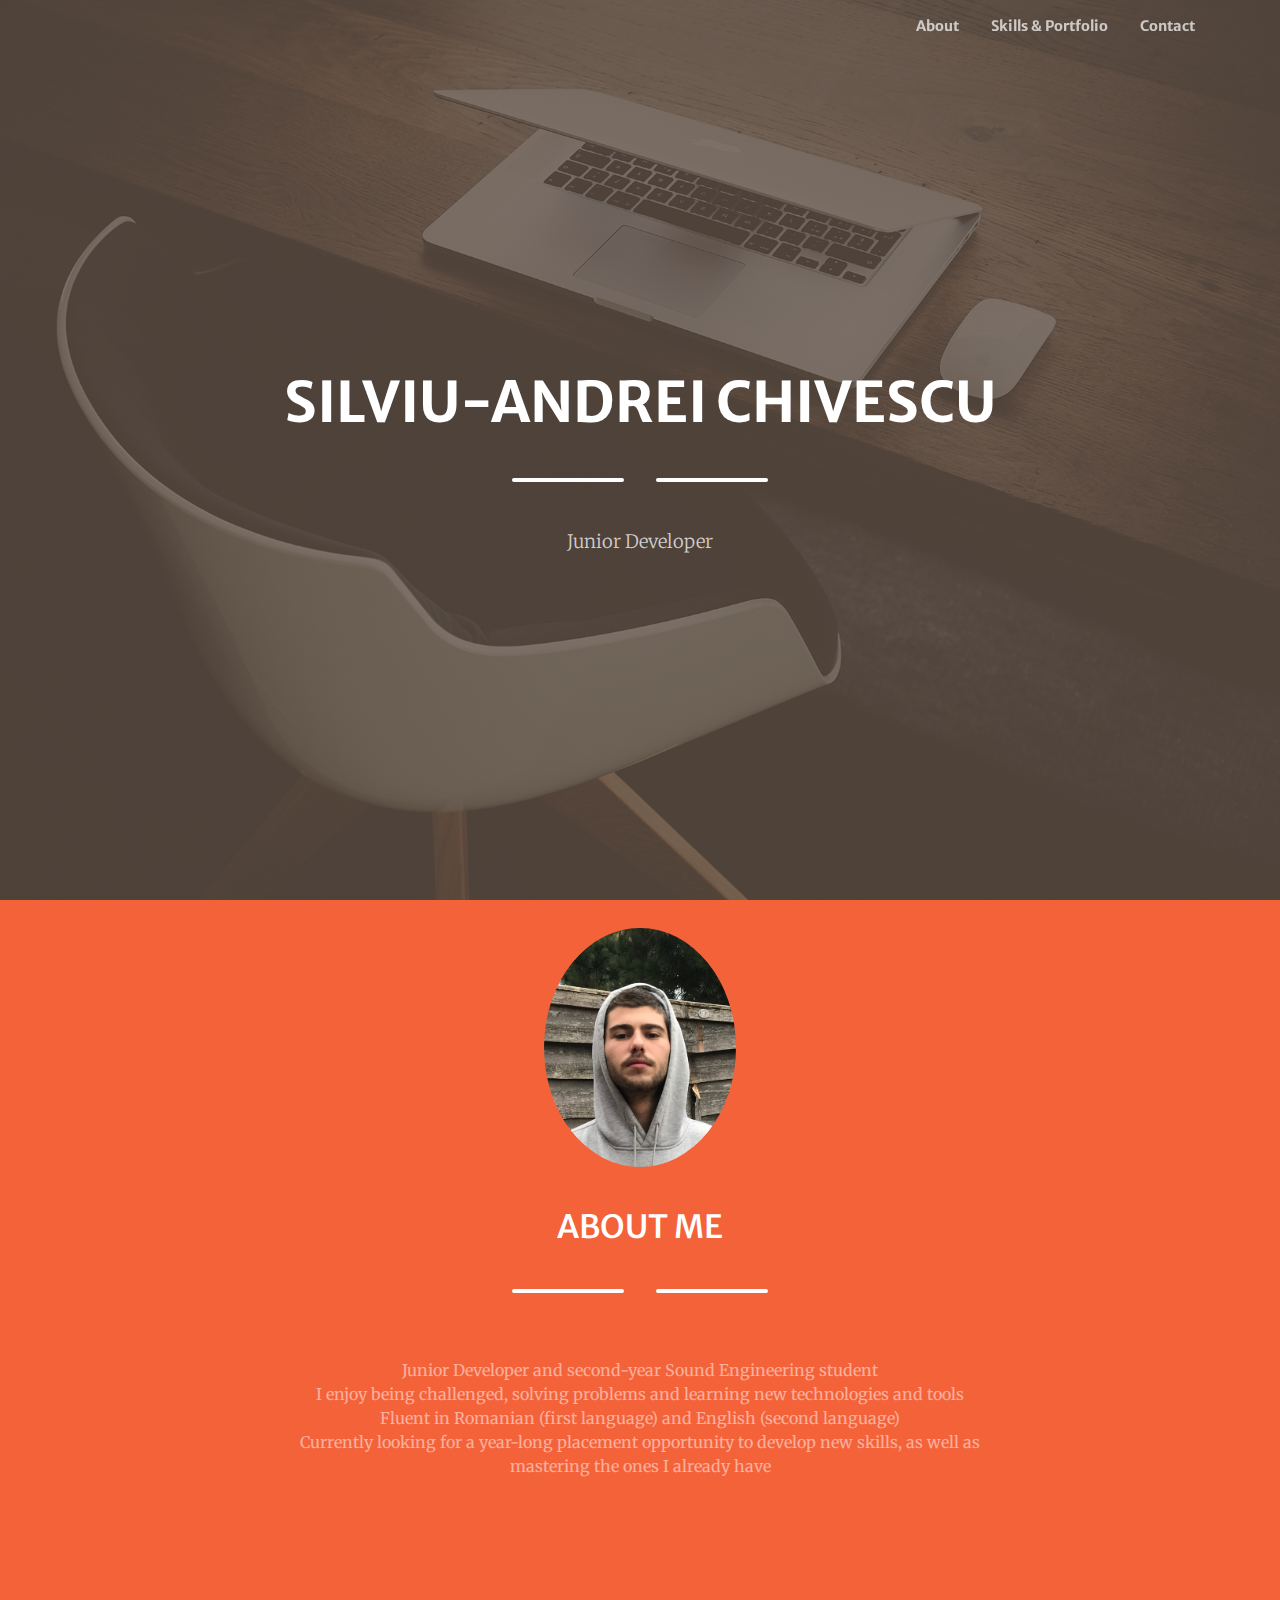
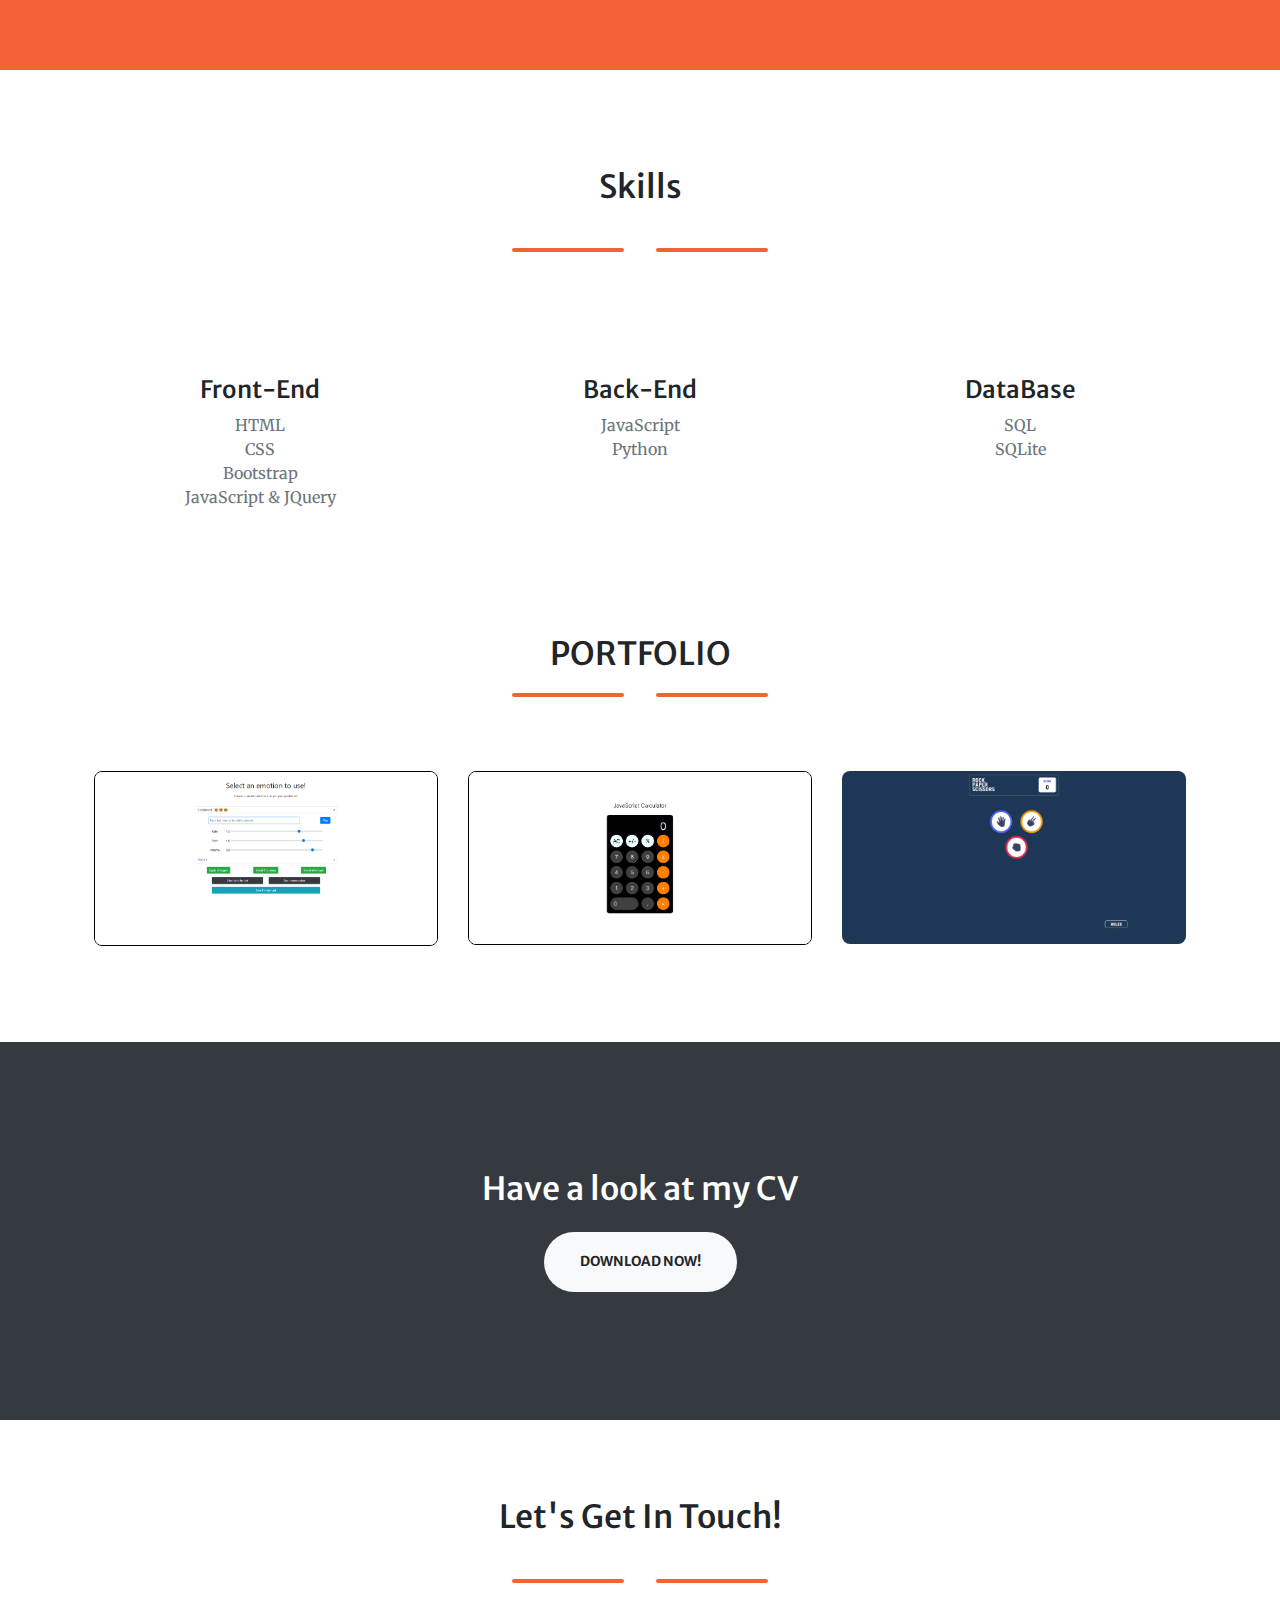
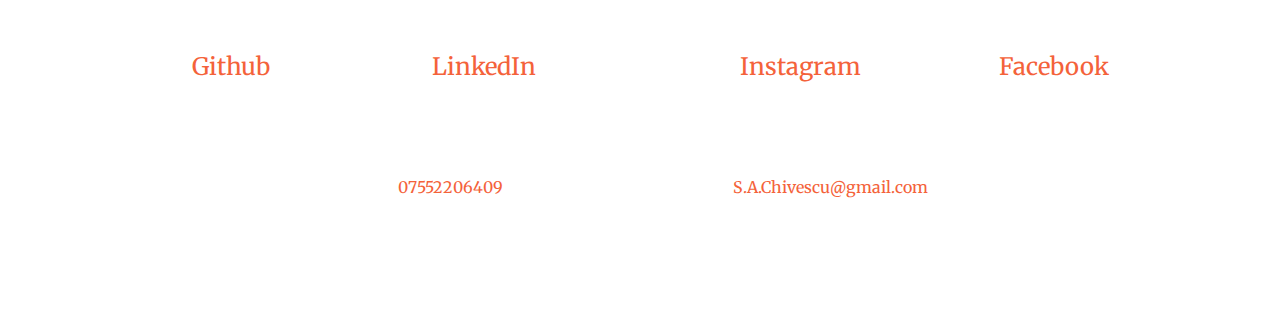
==== index.html @ 5a66d8bf "Changes links to projects, because I renamed my username" ====
<!DOCTYPE html>
<html lang="en">
    <head>
        <meta charset="utf-8" />
        <meta name="viewport" content="width=device-width, initial-scale=1, shrink-to-fit=no" />
        <meta name="description" content="" />
        <meta name="author" content="" />
        <title>Silviu-Andrei Chivescu</title>
        <!-- Favicon-->
        <link rel="icon" type="image/x-icon" href="assets/img/favicon.ico" />
        <!-- Font Awesome icons (free version)-->
        <script src="https://use.fontawesome.com/releases/v5.15.1/js/all.js" crossorigin="anonymous"></script>
        <!-- Google fonts-->
        <link href="https://fonts.googleapis.com/css?family=Merriweather+Sans:400,700" rel="stylesheet" />
        <link href="https://fonts.googleapis.com/css?family=Merriweather:400,300,300italic,400italic,700,700italic" rel="stylesheet" type="text/css" />
        <!-- Third party plugin CSS-->
        <link href="https://cdnjs.cloudflare.com/ajax/libs/magnific-popup.js/1.1.0/magnific-popup.min.css" rel="stylesheet" />
        <!-- Core theme CSS (includes Bootstrap)-->
        <link href="css/styles.css" rel="stylesheet" />
        <!-- Custom CSS -->
        <link rel="stylesheet" href="css/myStyles.css">
    </head>
    <body id="page-top">
        <!-- Navigation-->
        <nav class="navbar navbar-expand-lg navbar-light fixed-top py-3" id="mainNav">
            <div class="container">
                <a class="navbar-brand js-scroll-trigger" href="#page-top"><i style="font-size: xx-large;" class="fas fa-home"></i></a>
                <button class="navbar-toggler navbar-toggler-right" type="button" data-toggle="collapse" data-target="#navbarResponsive" aria-controls="navbarResponsive" aria-expanded="false" aria-label="Toggle navigation"><span class="navbar-toggler-icon"></span></button>
                <div class="collapse navbar-collapse" id="navbarResponsive">
                    <ul class="navbar-nav ml-auto my-2 my-lg-0">
                        <li class="nav-item"><a id="anchor" class="nav-link js-scroll-trigger" href="#about">About</a></li>
                        <li class="nav-item"><a class="nav-link js-scroll-trigger" href="#services">Skills & Portfolio</a></li>
                        <li class="nav-item"><a class="nav-link js-scroll-trigger" href="#contact">Contact</a></li>
                    </ul>
                </div>
            </div>
        </nav>
        <!-- Masthead-->
        <header class="masthead">
            <div class="container h-100">
                <div class="row h-100 align-items-center justify-content-center text-center">
                    <div class="col-lg-10 align-self-end">
                        <h1 class="text-uppercase text-white font-weight-bold">Silviu-Andrei Chivescu</h1>
                        <!-- <hr class="divider my-4" /> PREVIOUS DIVIDER -->
				<div class="divider-custom divider-light">
                    <div class="divider-custom-line"></div>
                    <div class="divider-custom-icon"><svg class="svg-inline--fa fa-terminal fa-w-20" aria-hidden="true" focusable="false" data-prefix="fas" data-icon="terminal" role="img" xmlns="http://www.w3.org/2000/svg" viewBox="0 0 640 512" data-fa-i2svg=""><path fill="currentColor" d="M257.981 272.971L63.638 467.314c-9.373 9.373-24.569 9.373-33.941 0L7.029 444.647c-9.357-9.357-9.375-24.522-.04-33.901L161.011 256 6.99 101.255c-9.335-9.379-9.317-24.544.04-33.901l22.667-22.667c9.373-9.373 24.569-9.373 33.941 0L257.981 239.03c9.373 9.372 9.373 24.568 0 33.941zM640 456v-32c0-13.255-10.745-24-24-24H312c-13.255 0-24 10.745-24 24v32c0 13.255 10.745 24 24 24h304c13.255 0 24-10.745 24-24z"></path></svg><!-- <i class="fas fa-terminal"></i> --></div>
                    <div class="divider-custom-line"></div>
                </div>

                    </div>
                    <div class="col-lg-8 align-self-baseline">
                        <p class="text-white-75 font-weight-light mb-5">Junior Developer</p>
                    </div>
                </div>
            </div>
        </header>
        <!-- About-->
        <section class="page-section bg-primary" id="about">
            <div class="container">
                <div class="row justify-content-center">
                    <div class="col-lg-8 text-center">
						<div class="aboutPic"><img class="img-responsive" id="about-img" src="assets/img/me.jpeg" alt="Me"></div>
                        <h2 id="aboutText1" class="text-white mt-0">ABOUT ME</h2>
                        <!-- <hr id="aboutLine" class="divider light my-4" /> PREVIOUS DIVIDER -->
					<div id="aboutText1" class="divider-custom divider-light">
						<div class="divider-custom-line"></div>
						<div class="divider-custom-icon"><svg class="svg-inline--fa fa-bullhorn fa-w-18" aria-hidden="true" focusable="false" data-prefix="fas" data-icon="bullhorn" role="img" xmlns="http://www.w3.org/2000/svg" viewBox="0 0 576 512" data-fa-i2svg=""><path fill="currentColor" d="M576 240c0-23.63-12.95-44.04-32-55.12V32.01C544 23.26 537.02 0 512 0c-7.12 0-14.19 2.38-19.98 7.02l-85.03 68.03C364.28 109.19 310.66 128 256 128H64c-35.35 0-64 28.65-64 64v96c0 35.35 28.65 64 64 64h33.7c-1.39 10.48-2.18 21.14-2.18 32 0 39.77 9.26 77.35 25.56 110.94 5.19 10.69 16.52 17.06 28.4 17.06h74.28c26.05 0 41.69-29.84 25.9-50.56-16.4-21.52-26.15-48.36-26.15-77.44 0-11.11 1.62-21.79 4.41-32H256c54.66 0 108.28 18.81 150.98 52.95l85.03 68.03a32.023 32.023 0 0 0 19.98 7.02c24.92 0 32-22.78 32-32V295.13C563.05 284.04 576 263.63 576 240zm-96 141.42l-33.05-26.44C392.95 311.78 325.12 288 256 288v-96c69.12 0 136.95-23.78 190.95-66.98L480 98.58v282.84z"></path></svg><!-- <i class="fas fa-bullhorn"></i> --></div>
						<div class="divider-custom-line"></div>
					</div>

                        <p id="aboutText2" class="text-white-50 mb-4">Junior Developer and second-year Sound Engineering student<br>
						I enjoy being challenged, solving problems and learning new technologies and tools<br>
						Fluent in Romanian (first language) and English (second language)<br>
						Currently looking for a year-long placement opportunity to develop new skills, as well as mastering the ones I already have</p>
                    </div>
                </div>
            </div>
        </section>

        <!-- Services-->
        <section class="page-section" id="services">
            <div class="container">
                <h2 class="text-center mt-0 getUpper">Skills</h2>
                <!-- <hr class="divider my-4 getUpper" /> previous divider-->
			<div class="divider-custom getUpper">
                <div class="divider-custom-line"></div>
                <div class="divider-custom-icon"><svg class="svg-inline--fa fa-star fa-w-18" aria-hidden="true" focusable="false" data-prefix="fas" data-icon="star" role="img" xmlns="http://www.w3.org/2000/svg" viewBox="0 0 576 512" data-fa-i2svg=""><path fill="currentColor" d="M259.3 17.8L194 150.2 47.9 171.5c-26.2 3.8-36.7 36.1-17.7 54.6l105.7 103-25 145.5c-4.5 26.3 23.2 46 46.4 33.7L288 439.6l130.7 68.7c23.2 12.2 50.9-7.4 46.4-33.7l-25-145.5 105.7-103c19-18.5 8.5-50.8-17.7-54.6L382 150.2 316.7 17.8c-11.7-23.6-45.6-23.9-57.4 0z"></path></svg><!-- <i class="fas fa-star"></i> --></div>
                <div class="divider-custom-line"></div>
            </div>

                <div class="row">
                    <div class="col-lg-4 col-md-6 text-center">
                        <div class="mt-5">
                            <i class="fas fa-4x fa-code text-primary mb-4"></i>
                            <h3 class="h4 mb-2">Front-End</h3>
                            <p class="text-muted mb-0">HTML<br>CSS<br>Bootstrap<br>JavaScript & JQuery</p>
                        </div>
                    </div>
                    <div class="col-lg-4 col-md-6 text-center">
                        <div class="mt-5">
							<i class="fas fa-4x fa-cogs text-primary mb-4"></i>
                            <h3 class="h4 mb-2">Back-End</h3>
                            <p class="text-muted mb-0">JavaScript<br>Python</p>
                        </div>
                    </div>
                    <div class="col-lg-4 col-md-6 text-center">
                        <div class="mt-5">
                            <i class="fas fa-4x fa-database text-primary mb-4"></i>
                            <h3 class="h4 mb-2">DataBase</h3>
                            <p class="text-muted mb-0">SQL</p>
                            <p class="text-muted mb-0">SQLite</p>
                        </div>
                    </div>

                </div>
            </div>
        </section>
		<!-- Portfolio Section-->
        <section class="page-section2 portfolio" id="portfolio">
            <div class="container2" id="portfolioLink">
                <!-- Portfolio Section Heading-->
				<h2 class="text-center mt-0 getUpper2">PORTFOLIO</h2>
                <!-- Icon Divider-->
                <div class="divider-custom getUpper2">
                    <div class="divider-custom-line"></div>
                    <div class="divider-custom-icon"><i class="fas fa-folder-open"></i></div>
                    <div class="divider-custom-line"></div>
                </div>
                <!-- Portfolio Grid Items-->
                <div class="row">
                    <!-- Portfolio Item 1-->
                    <div class="col-md-6 col-lg-4 mb-5">
                        <div class="myBorder portfolio-item mx-auto" data-toggle="modal" data-target="#portfolioModal3">
                            <div class="portfolio-item-caption d-flex align-items-center justify-content-center h-100 w-100">
                                <div class="portfolio-item-caption-content text-center text-white"><i class="fas fa-eye fa-3x"></i></div>
                            </div>
                            <img class="img-fluid" src="assets/img/portfolio/fullsize/botmoji.png" alt="" />
                        </div>
                    </div>				
                    <!-- Portfolio Item 2-->
                    <div class="col-md-6 col-lg-4 mb-5">
                        <div class="myBorder portfolio-item mx-auto" data-toggle="modal" data-target="#portfolioModal1">
                            <div class="portfolio-item-caption d-flex align-items-center justify-content-center h-100 w-100">
                                <div class="portfolio-item-caption-content text-center text-white"><i class="fas fa-eye fa-3x"></i></div>
                            </div>
                            <img class="img-fluid" src="assets/img/portfolio/fullsize/JSCalculator.png" alt="" />
                        </div>
                    </div>
                     <!-- Portfolio Item 3-->
                    <div class="col-md-6 col-lg-4 mb-5">
                        <div class="portfolio-item mx-auto" data-toggle="modal" data-target="#portfolioModal2">
                            <div class="portfolio-item-caption d-flex align-items-center justify-content-center h-100 w-100">
                                <div class="portfolio-item-caption-content text-center text-white"><i class="fas fa-eye fa-3x"></i></div>
                            </div>
                            <img class="img-fluid" src="assets/img/portfolio/fullsize/rock-paper-scissors.png" alt="" />
                        </div>
                    </div>

                </div>
            </div>
        </section>

<!-- Portfolio Modal 1-->
        <div class="portfolio-modal modal fade" id="portfolioModal3" tabindex="-1" role="dialog" aria-labelledby="portfolioModal1Labe3" aria-hidden="true">
            <div class="modal-dialog modal-xl" role="document">
                <div class="modal-content">
                    <button class="close" type="button" data-dismiss="modal" aria-label="Close">
                        <span aria-hidden="true"><i class="fas fa-times"></i></span>
                    </button>
                    <div class="modal-body text-center">
                        <div class="container2">
                            <div class="row justify-content-center">
                                <div class="col-lg-8">

                                    <!-- Portfolio Modal - Title -->
                                    <h2 class="portfolio-modal-title text-secondary text-uppercase mb-0" id="portfolioModal3Label">Botmoji</h2>
                                    <!-- Icon Divider-->
                                    <div class="divider-custom">
                                        <div class="divider-custom-line"></div>
                                        <div class="divider-custom-icon"><i class="fas fa-star"></i></div>
                                        <div class="divider-custom-line"></div>
                                    </div>
                                    <!-- Portfolio Modal - Image-->
                                    <img class="myBorder img-fluid rounded mb-5" src="assets/gifs/botmoji.gif" alt="" width="1000" height="600" />
                                    <!-- Portfolio Modal - Text-->
                                    <h5><u></u></h5>
                                    <p class="mb-5">I have built this application using HTML, CSS, Bootstrap, JavaScript, jQuery and the Web Speech API</p>
                                    <a href="assets/web_projects/Botmoji/index.html" target="_blank"><button class="btn btn-primary">Run code</button></a>
									<a href="https://github.com/SilviuAndreiChivescu/Botmoji" target="_blank"><button class="btn btn-primary">View source code</button></a>
                                    <button class="btn btn-second" data-dismiss="modal">
                                        <i class="fas fa-times fa-fw"></i>
                                        Close Window
                                    </button>
                                </div>
                            </div>
                        </div>
                    </div>
                </div>
            </div>
        </div>

<!-- Portfolio Modal 2-->
        <div class="portfolio-modal modal fade" id="portfolioModal1" tabindex="-1" role="dialog" aria-labelledby="portfolioModal1Label" aria-hidden="true">
            <div class="modal-dialog modal-xl" role="document">
                <div class="modal-content">
                    <button class="close" type="button" data-dismiss="modal" aria-label="Close">
                        <span aria-hidden="true"><i class="fas fa-times"></i></span>
                    </button>
                    <div class="modal-body text-center">
                        <div class="container2">
                            <div class="row justify-content-center">
                                <div class="col-lg-8">

                                    <!-- Portfolio Modal - Title -->
                                    <h2 class="portfolio-modal-title text-secondary text-uppercase mb-0" id="portfolioModal1Label">JavaScript Calculator</h2>
                                    <!-- Icon Divider-->
                                    <div class="divider-custom">
                                        <div class="divider-custom-line"></div>
                                        <div class="divider-custom-icon"><i class="fas fa-star"></i></div>
                                        <div class="divider-custom-line"></div>
                                    </div>
                                    <!-- Portfolio Modal - Image-->
                                    <img class="myBorder img-fluid rounded mb-5" src="assets/gifs/JSCalculator.gif" alt="" width="1000" height="600" />
                                    <!-- Portfolio Modal - Text-->
                                    <h5><u></u></h5>
                                    <p class="mb-5">I have created this Calculator using HTML, CSS and JavaScript</p>
									<a href="assets/web_projects/JavaScript_calculator/index.html" target="_blank"><button class="btn btn-primary">Run code</button></a>
									<a href="https://github.com/SilviuAndreiChivescu/JavaScript-Calculator" target="_blank"><button class="btn btn-primary">View source code</button></a>
                                    <button class="btn btn-second" data-dismiss="modal">
                                        <i class="fas fa-times fa-fw"></i>
                                        Close Window
                                    </button>
                                </div>
                            </div>
                        </div>
                    </div>
                </div>
            </div>
        </div>

<!-- Portfolio Modal 3-->
        <div class="portfolio-modal modal fade" id="portfolioModal2" tabindex="-1" role="dialog" aria-labelledby="portfolioModal1Labe2" aria-hidden="true">
            <div class="modal-dialog modal-xl" role="document">
                <div class="modal-content">
                    <button class="close" type="button" data-dismiss="modal" aria-label="Close">
                        <span aria-hidden="true"><i class="fas fa-times"></i></span>
                    </button>
                    <div class="modal-body text-center">
                        <div class="container2">
                            <div class="row justify-content-center">
                                <div class="col-lg-8">

                                    <!-- Portfolio Modal - Title -->
                                    <h2 class="portfolio-modal-title text-secondary text-uppercase mb-0" id="portfolioModal2Label">Rock-Paper-Scissors</h2>
                                    <!-- Icon Divider-->
                                    <div class="divider-custom">
                                        <div class="divider-custom-line"></div>
                                        <div class="divider-custom-icon"><i class="fas fa-star"></i></div>
                                        <div class="divider-custom-line"></div>
                                    </div>
                                    <!-- Portfolio Modal - Image-->
                                    <img class="img-fluid rounded mb-5" src="assets/gifs/rock-paper-scissors.gif" alt="" width="1000" height="600" />
                                    <!-- Portfolio Modal - Text-->
                                    <h5><u></u></h5>
                                    <p class="mb-5">I have made this game with HTML, CSS, JavaScript & jQuery</p>
                                    <a href="assets/web_projects/rock-paper-scissors/index.html" target="_blank"><button class="btn btn-primary">Run code</button></a>
									<a href="https://github.com/SilviuAndreiChivescu/Rock-Paper-Scissors" target="_blank"><button class="btn btn-primary">View source code</button></a>
                                    <button class="btn btn-second" data-dismiss="modal">
                                        <i class="fas fa-times fa-fw"></i>
                                        Close Window
                                    </button>
                                </div>
                            </div>
                        </div>
                    </div>
                </div>
            </div>
        </div>

        <!-- Call to action-->
        <section class="page-section bg-dark text-white">
            <div class="container text-center">
                <h2 class="mb-4">Have a look at my CV</h2>
                <a id="fileRequest" class="btn btn-light btn-xl">Download Now!</a>
            </div>
        </section>
        <!-- Contact-->
        <section class="page-section" id="contact">
            <div class="container">
                <div class="row justify-content-center">
                    <div class="col-lg-8 text-center">
                        <h2 class="mt-0 getUpper2">Let's Get In Touch!</h2>
                        <!-- <hr class="divider my-4 getUpper2" /> previous divider-->
					<div class="divider-custom getUpper2">
						<div class="divider-custom-line"></div>
						<div class="divider-custom-icon"><svg class="svg-inline--fa fa-at fa-w-16" aria-hidden="true" focusable="false" data-prefix="fas" data-icon="at" role="img" xmlns="http://www.w3.org/2000/svg" viewBox="0 0 512 512" data-fa-i2svg=""><path fill="currentColor" d="M256 8C118.941 8 8 118.919 8 256c0 137.059 110.919 248 248 248 48.154 0 95.342-14.14 135.408-40.223 12.005-7.815 14.625-24.288 5.552-35.372l-10.177-12.433c-7.671-9.371-21.179-11.667-31.373-5.129C325.92 429.757 291.314 440 256 440c-101.458 0-184-82.542-184-184S154.542 72 256 72c100.139 0 184 57.619 184 160 0 38.786-21.093 79.742-58.17 83.693-17.349-.454-16.91-12.857-13.476-30.024l23.433-121.11C394.653 149.75 383.308 136 368.225 136h-44.981a13.518 13.518 0 0 0-13.432 11.993l-.01.092c-14.697-17.901-40.448-21.775-59.971-21.775-74.58 0-137.831 62.234-137.831 151.46 0 65.303 36.785 105.87 96 105.87 26.984 0 57.369-15.637 74.991-38.333 9.522 34.104 40.613 34.103 70.71 34.103C462.609 379.41 504 307.798 504 232 504 95.653 394.023 8 256 8zm-21.68 304.43c-22.249 0-36.07-15.623-36.07-40.771 0-44.993 30.779-72.729 58.63-72.729 22.292 0 35.601 15.241 35.601 40.77 0 45.061-33.875 72.73-58.161 72.73z"></path></svg><!-- <i class="fas fa-at"></i> --></div>
						<div class="divider-custom-line"></div>
					</div>

                    </div>
                </div>
                <div class="row getUpper">
                    <div class="col-lg-2 ml-auto text-center">
                        <a href="https://github.com/SilviuAndreiChivescu" target="_blank" class="contact-button"><i style="margin-right: 0.3rem;" class="fab fa-github-square"></i>Github</a>
                    </div>
                    <div class="col-lg-2 mr-auto ml-auto text-center">
                        <a href="https://www.linkedin.com/in/silviu-andrei-chivescu/" target="_blank" class="contact-button"><i style="margin-right: 0.3rem;" class="fab fa-linkedin"></i>LinkedIn</a>
                    </div>                    
                    <div class="col-lg-2 mr-auto ml-auto text-center">
                        <a href="https://www.instagram.com/silviuandreichivescu/" target="_blank" class="contact-button"><i style="margin-right: 0.3rem;" class="fab fa-instagram"></i>Instagram</a>
                    </div>
                    <div class="col-lg-2 mr-auto text-center">
                        <a href="https://www.facebook.com/SilviuAndreiChivescu/" target="_blank" class="contact-button"><i style="margin-right: 0.3rem;" class="fab fa-facebook"></i>Facebook</a>
                    </div>
                </div>

				<div style="margin-top: 60px;" class="row">
                    <div class="col-lg-4 ml-auto text-center mb-5 mb-lg-0">
                        <i class="fas fa-phone fa-3x mb-3 text-muted"></i>
                        <div><a href="tel:07552206409">07552206409</a></div>
                    </div>
                    <div class="col-lg-4 mr-auto text-center">
                        <i class="fas fa-envelope fa-3x mb-3 text-muted"></i>
                        <a class="d-block" href="mailto:s.a.chivescu@gmail.com">S.A.Chivescu@gmail.com</a>
                </div>

                </div>

            </div>
        </section>
        <!-- Footer-->
        <!-- <footer class="bg-light py-5">
            <div class="container"><div class="small text-center text-muted"></div></div>
        </footer> -->
        <!-- Bootstrap core JS-->
        <script src="https://code.jquery.com/jquery-3.5.1.slim.min.js"></script>
        <script src="https://cdn.jsdelivr.net/npm/bootstrap@4.5.3/dist/js/bootstrap.bundle.min.js"></script>
        <!-- Third party plugin JS-->
        <script src="https://cdnjs.cloudflare.com/ajax/libs/jquery-easing/1.4.1/jquery.easing.min.js"></script>
        <script src="https://cdnjs.cloudflare.com/ajax/libs/magnific-popup.js/1.1.0/jquery.magnific-popup.min.js"></script>
        <!-- Core theme JS-->
        <script src="js/scripts.js"></script>
        <!-- Custom scripts for this template -->
        <script src="js/creative.min.js"></script>


    </body>
</html>
---- css/myStyles.css ----
a.contact-button {
	text-decoration: none;
}

.contact-button {
	font-size: x-large;
	position: relative;
	top: 0px;
	transition: top 0.4s;
	transition-timing-function: ease-out;
}

.contact-button:hover {
	top: 10px;
}

.aboutPic {
	bottom: 100px;
    position: relative;
}

#aboutText1 {
	bottom: 59px;
	position: relative; 
}

#aboutLine {
	bottom: 67px;
	position: relative;
}

#aboutText2 {
	bottom: 40px;
	position: relative;	
}

.getUpper {
	position: relative;
	bottom: 30px;
}

.getUpper2 {
	position: relative;
	bottom: 50px;
}

.myBorder {
	border: 1px solid black;
}

/* From Vancea's styles */
.page-section2 {
  padding: 3rem 0;
}
.page-section2 .page-section-heading {
  font-size: 2.25rem;
  line-height: 2rem;
}
@media (min-width: 992px) {
  .page-section2 .page-section-heading {
    font-size: 3rem;
    line-height: 2.5rem;
  }
}

.portfolio .portfolio-item {
  cursor: pointer;
  position: relative;
  display: block;
  max-width: 25rem;
  border-radius: 0.5rem;
  overflow: hidden;
}
.portfolio .portfolio-item .portfolio-item-caption {
  position: absolute;
  top: 0;
  left: 0;
  transition: all 0.2s ease-in-out;
  opacity: 0;
  background-color: rgba(15, 13, 36, 0.8);
}
.portfolio .portfolio-item .portfolio-item-caption:hover {
  opacity: 1;
}
.portfolio .portfolio-item .portfolio-item-caption .portfolio-item-caption-content {
  font-size: 1.5rem;
}

.portfolio-modal .portfolio-modal-title {
  font-size: 2.25rem;
  line-height: 2rem;
}
@media (min-width: 992px) {
  .portfolio-modal .portfolio-modal-title {
    font-size: 3rem;
    line-height: 2.5rem;
  }
}
.portfolio-modal .close {
  position: absolute;
  z-index: 1;
  right: 1.5rem;
  top: 1rem;
  font-size: 3rem;
  line-height: 3rem;
  color: #f4623a;
  opacity: 1;
}

.container2 {
  width: 100%;
  padding-right: 1.5rem;
  padding-left: 1.5rem;
  margin-right: auto;
  margin-left: auto;
}
@media (min-width: 576px) {
  .container2 {
    max-width: 540px;
  }
}
@media (min-width: 768px) {
  .container2 {
    max-width: 720px;
  }
}
@media (min-width: 992px) {
  .container2 {
    max-width: 960px;
  }
}
@media (min-width: 1200px) {
  .container2 {
    max-width: 1140px;
  }
}
@media (min-width: 1840px) {
  .container2 {
    max-width: 1780px;
  }
}

.page-section-heading {
  font-size: 2.25rem;
  line-height: 2rem;
}
@media (min-width: 992px) {
.page-section-heading {
    font-size: 3rem;
    line-height: 2.5rem;
  }
}

.text-secondary {
  color: #262e33 !important;
}

a.text-secondary:hover, a.text-secondary:focus {
  color: #11181f !important;
}


.divider-custom {
  margin: 1.25rem 0 1.5rem;
  width: 100%;
  display: flex;
  justify-content: center;
  align-items: center;
}
.divider-custom .divider-custom-line {
  width: 100%;
  max-width: 7rem;
  height: 0.25rem;
  background-color: #f4623a;
  border-radius: 1rem;
  border-color: #262e33 !important;
}
.divider-custom .divider-custom-line:first-child {
  margin-right: 1rem;
}
.divider-custom .divider-custom-line:last-child {
  margin-left: 1rem;
}
.divider-custom .divider-custom-icon {
  color: #262e33 !important;
  font-size: 2rem;
}
.divider-custom.divider-light .divider-custom-line {
  background-color: #fff;
}
.divider-custom.divider-light .divider-custom-icon {
  color: #fff !important;
}



.modal-open {
  overflow: hidden;
}
.modal-open .modal {
  overflow-x: hidden;
  overflow-y: auto;
}

.modal {
  position: fixed;
  top: 0;
  left: 0;
  z-index: 1050;
  display: none;
  width: 100%;
  height: 100%;
  overflow: hidden;
  outline: 0;
}

.modal-dialog {
  position: relative;
  width: auto;
  margin: 0.5rem;
  pointer-events: none;
}
.modal.fade .modal-dialog {
  transition: transform 0.3s ease-out;
  transform: translate(0, -50px);
}
@media (prefers-reduced-motion: reduce) {
  .modal.fade .modal-dialog {
    transition: none;
  }
}
.modal.show .modal-dialog {
  transform: none;
}
.modal.modal-static .modal-dialog {
  transform: scale(1.02);
}

.modal-dialog-scrollable {
  display: flex;
  max-height: calc(100% - 1rem);
}
.modal-dialog-scrollable .modal-content {
  max-height: calc(100vh - 1rem);
  overflow: hidden;
}
.modal-dialog-scrollable .modal-header,
.modal-dialog-scrollable .modal-footer {
  flex-shrink: 0;
}
.modal-dialog-scrollable .modal-body {
  overflow-y: auto;
}

.modal-dialog-centered {
  display: flex;
  align-items: center;
  min-height: calc(100% - 1rem);
}
.modal-dialog-centered::before {
  display: block;
  height: calc(100vh - 1rem);
  height: -webkit-min-content;
  height: -moz-min-content;
  height: min-content;
  content: "";
}
.modal-dialog-centered.modal-dialog-scrollable {
  flex-direction: column;
  justify-content: center;
  height: 100%;
}
.modal-dialog-centered.modal-dialog-scrollable .modal-content {
  max-height: none;
}
.modal-dialog-centered.modal-dialog-scrollable::before {
  content: none;
}

.modal-content {
  position: relative;
  display: flex;
  flex-direction: column;
  width: 100%;
  pointer-events: auto;
  background-color: #fff;
  background-clip: padding-box;
  border: 0 solid rgba(0, 0, 0, 0.2);
  border-radius: 0.75rem;
  outline: 0;
}

.modal-backdrop {
  position: fixed;
  top: 0;
  left: 0;
  z-index: 1040;
  width: 100vw;
  height: 100vh;
  background-color: #000;
}
.modal-backdrop.fade {
  opacity: 0;
}
.modal-backdrop.show {
  opacity: 0.5;
}

.modal-header {
  display: flex;
  align-items: flex-start;
  justify-content: space-between;
  padding: 1rem 1rem;
  border-bottom: 0 solid #dee2e6;
  border-top-left-radius: 0.75rem;
  border-top-right-radius: 0.75rem;
}
.modal-header .close {
  padding: 1rem 1rem;
  margin: -1rem -1rem -1rem auto;
}

.modal-title {
  margin-bottom: 0;
  line-height: 1.5;
}

.modal-body {
  position: relative;
  flex: 1 1 auto;
  padding: 4rem 1rem;
}

.modal-footer {
  display: flex;
  flex-wrap: wrap;
  align-items: center;
  justify-content: flex-end;
  padding: 4rem 1rem-0.25rem;
  border-top: 0 solid #dee2e6;
  border-bottom-right-radius: 0.75rem;
  border-bottom-left-radius: 0.75rem;
}
.modal-footer > * {
  margin: 0.25rem;
}

.modal-scrollbar-measure {
  position: absolute;
  top: -9999px;
  width: 50px;
  height: 50px;
  overflow: scroll;
}

@media (min-width: 576px) {
  .modal-dialog {
    max-width: 500px;
    margin: 1.75rem auto;
  }

  .modal-dialog-scrollable {
    max-height: calc(100% - 3.5rem);
  }
  .modal-dialog-scrollable .modal-content {
    max-height: calc(100vh - 3.5rem);
  }

  .modal-dialog-centered {
    min-height: calc(100% - 3.5rem);
  }
  .modal-dialog-centered::before {
    height: calc(100vh - 3.5rem);
    height: -webkit-min-content;
    height: -moz-min-content;
    height: min-content;
  }

  .modal-sm {
    max-width: 300px;
  }
}
@media (min-width: 992px) {
  .modal-lg,
.modal-xl {
    max-width: 800px;
  }
}
@media (min-width: 1200px) {
  .modal-xl {
    max-width: 1140px;
  }
}

@media (min-width: 1840px) {
  .modal-xl {
    max-width: 1780px;
  }
}
.text-secondary {
  color: #262e33 !important;
}

a.text-secondary:hover, a.text-secondary:focus {
  color: #11181f !important;
} 
.rounded {
  border-radius: 0.5rem !important;
}

.btn-second:hover {
	border: 0.5px solid black;
}
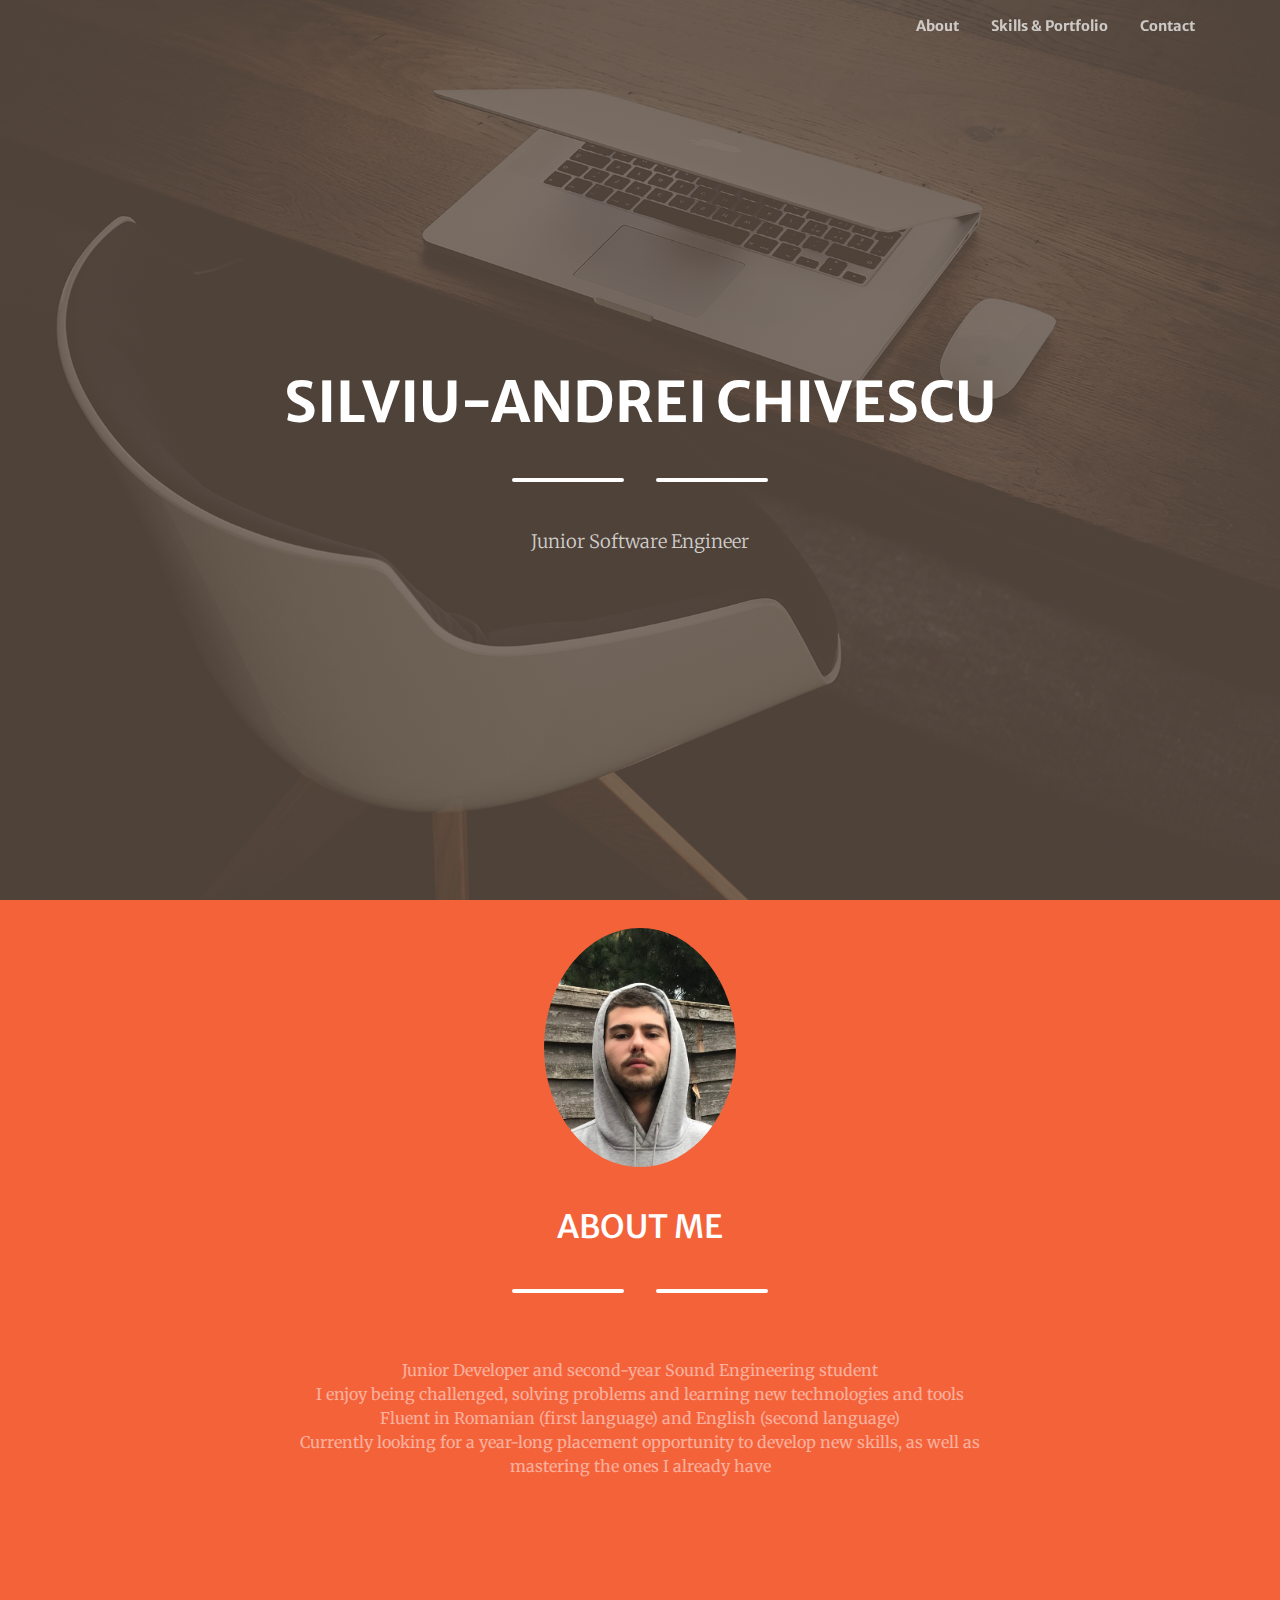
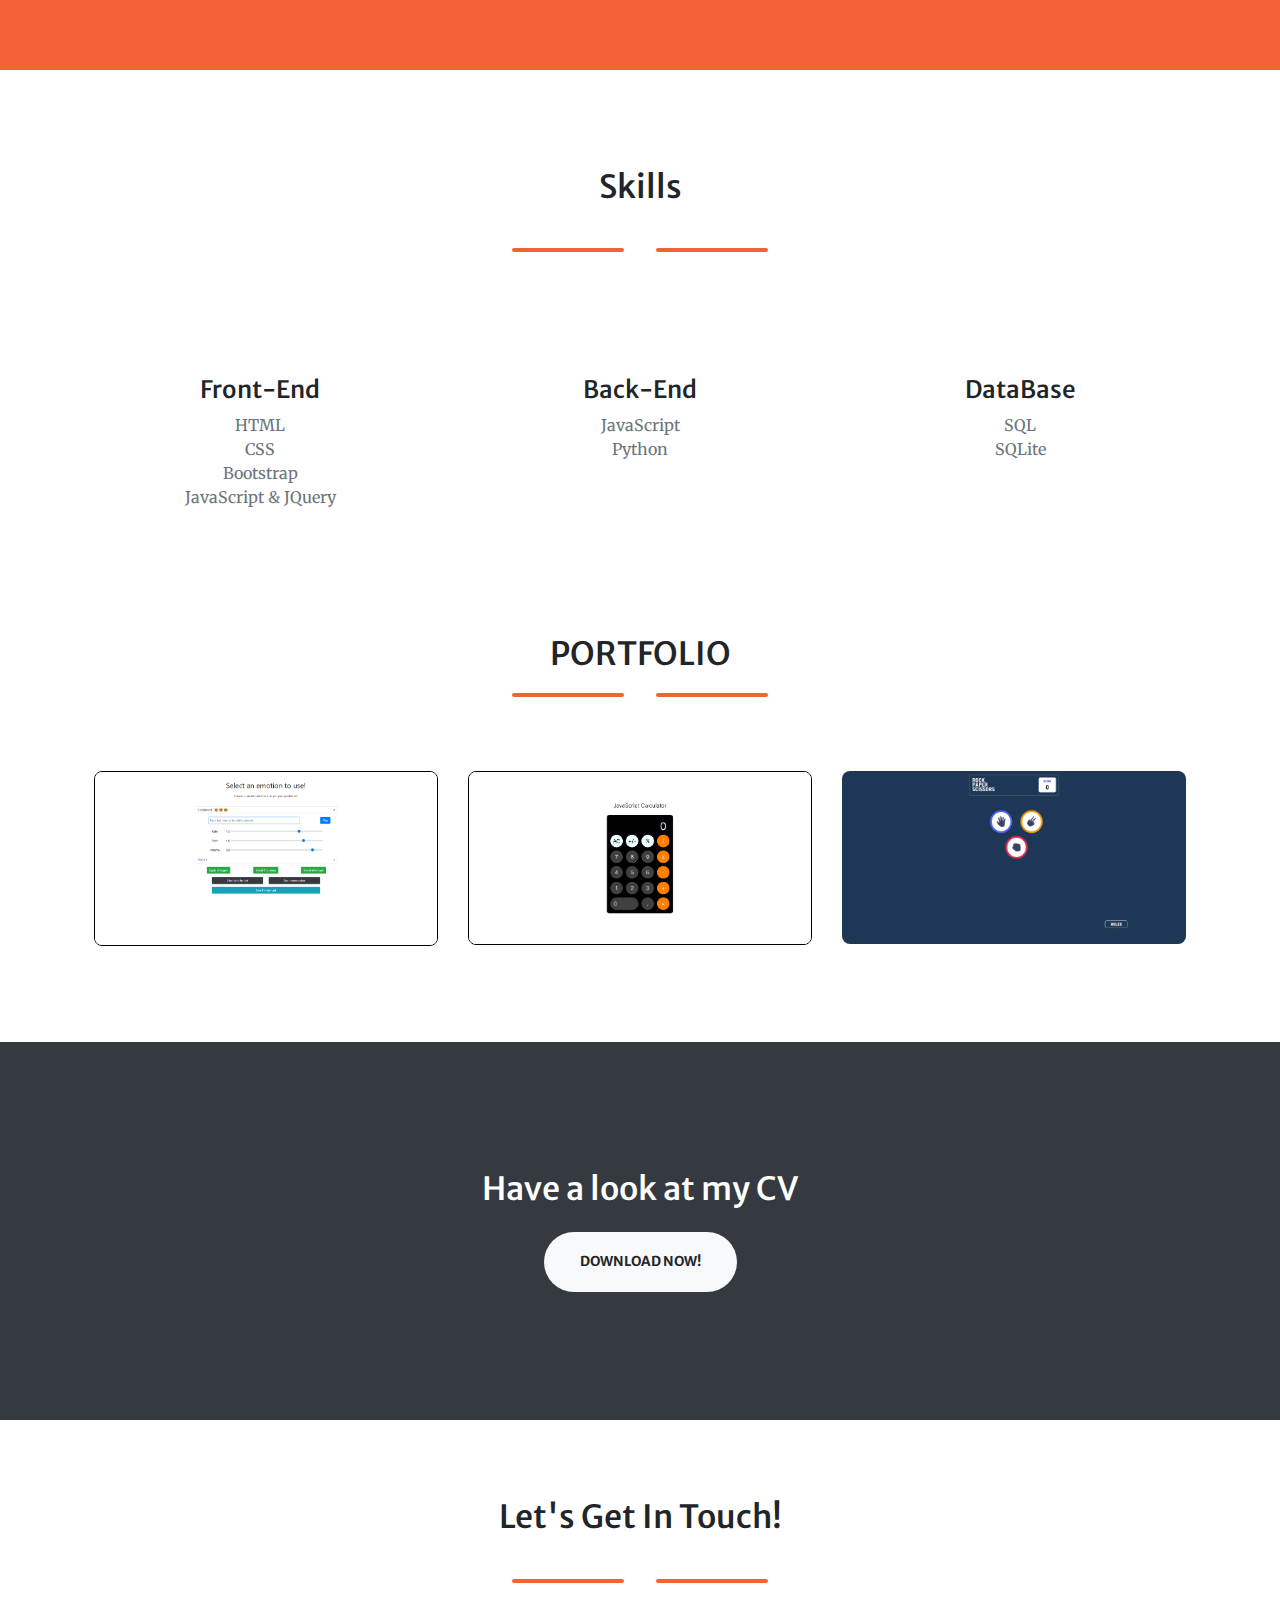
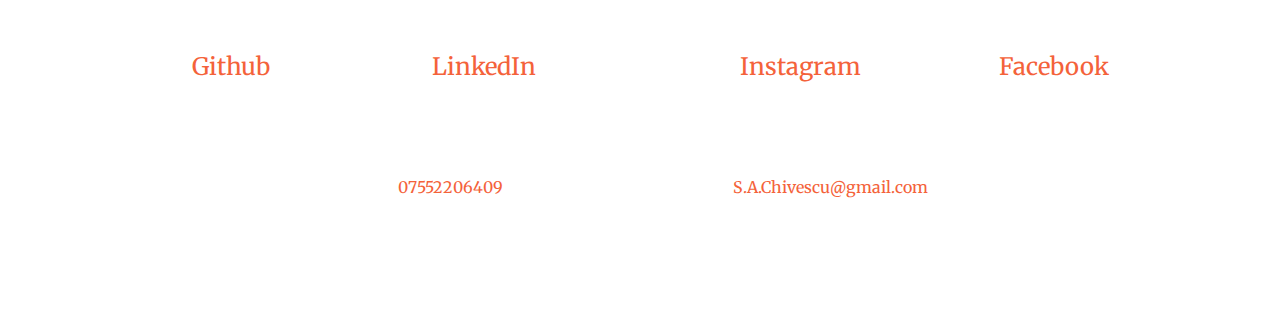
==== commit 1f8de13d: "Modifies 'Junior Developer' to 'Junior Software Engineer'" ====
--- a/index.html
+++ b/index.html
@@ -50,7 +50,7 @@
 
                     </div>
                     <div class="col-lg-8 align-self-baseline">
-                        <p class="text-white-75 font-weight-light mb-5">Junior Developer</p>
+                        <p class="text-white-75 font-weight-light mb-5">Junior Software Engineer</p>
                     </div>
                 </div>
             </div>
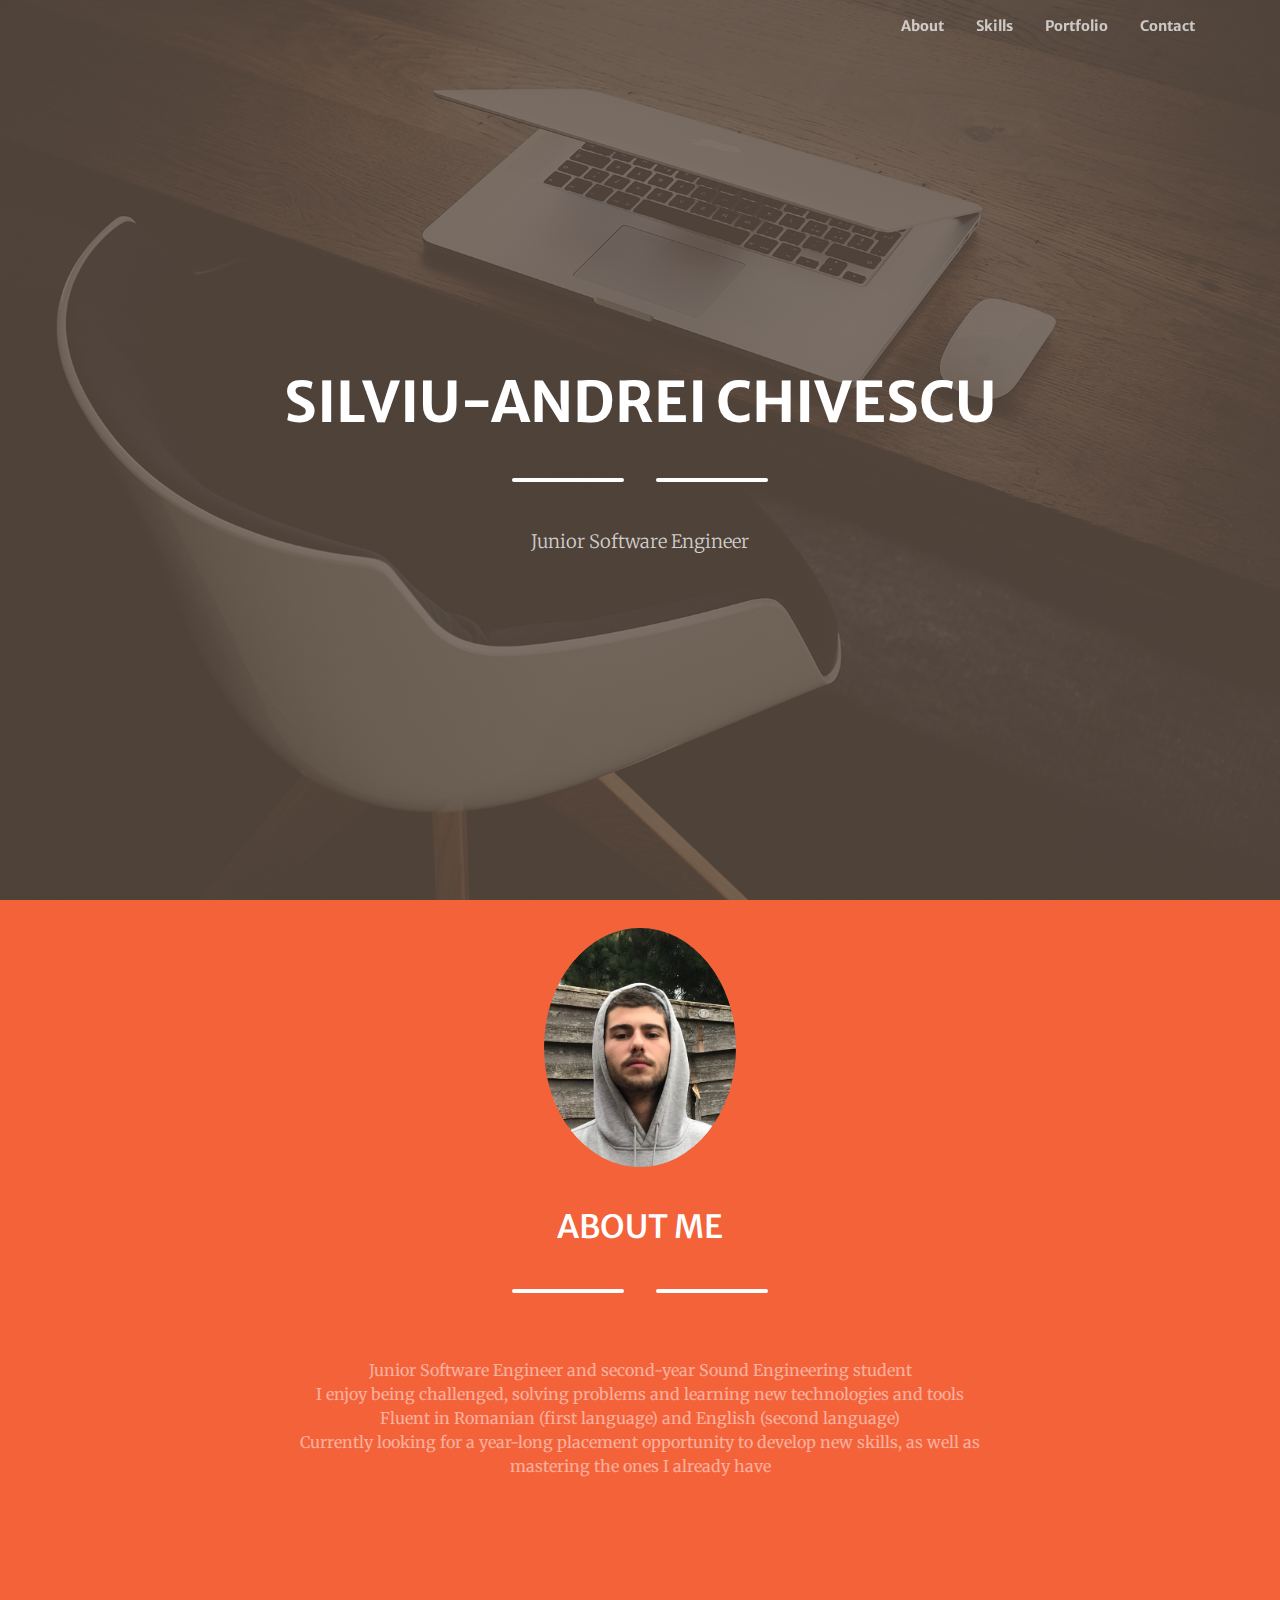
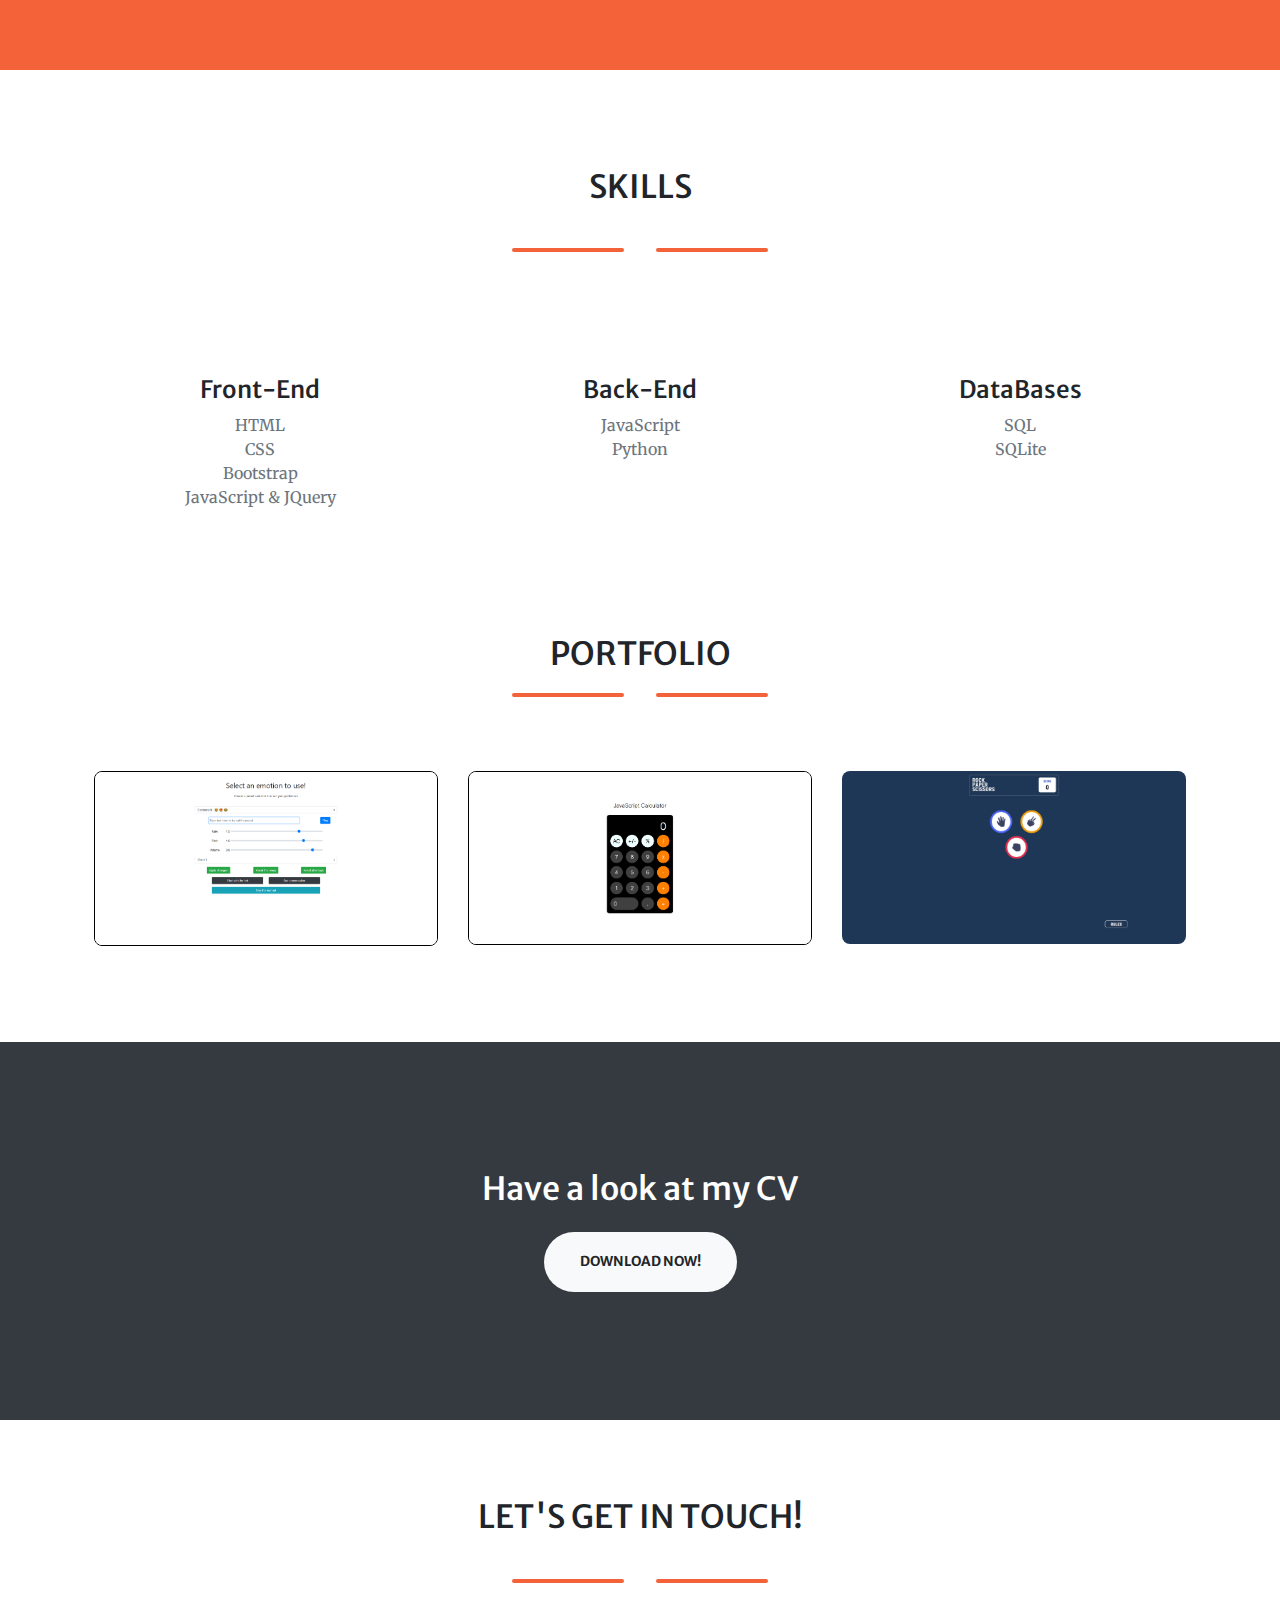
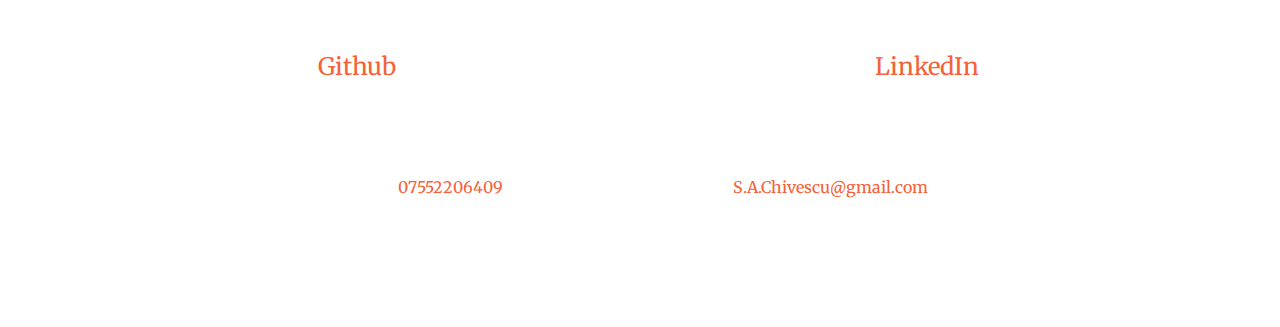
==== commit fe5ba881: "Edits for the contact details" ====
--- a/index.html
+++ b/index.html
@@ -29,7 +29,8 @@
                 <div class="collapse navbar-collapse" id="navbarResponsive">
                     <ul class="navbar-nav ml-auto my-2 my-lg-0">
                         <li class="nav-item"><a id="anchor" class="nav-link js-scroll-trigger" href="#about">About</a></li>
-                        <li class="nav-item"><a class="nav-link js-scroll-trigger" href="#services">Skills & Portfolio</a></li>
+                        <li class="nav-item"><a class="nav-link js-scroll-trigger" href="#services">Skills</a></li>
+                        <li class="nav-item"><a class="nav-link js-scroll-trigger" href="#portfolio">Portfolio</a></li>
                         <li class="nav-item"><a class="nav-link js-scroll-trigger" href="#contact">Contact</a></li>
                     </ul>
                 </div>
@@ -69,7 +70,7 @@
 						<div class="divider-custom-line"></div>
 					</div>
 
-                        <p id="aboutText2" class="text-white-50 mb-4">Junior Developer and second-year Sound Engineering student<br>
+                        <p id="aboutText2" class="text-white-50 mb-4">Junior Software Engineer and second-year Sound Engineering student<br>
 						I enjoy being challenged, solving problems and learning new technologies and tools<br>
 						Fluent in Romanian (first language) and English (second language)<br>
 						Currently looking for a year-long placement opportunity to develop new skills, as well as mastering the ones I already have</p>
@@ -81,7 +82,7 @@
         <!-- Services-->
         <section class="page-section" id="services">
             <div class="container">
-                <h2 class="text-center mt-0 getUpper">Skills</h2>
+                <h2 class="text-center mt-0 getUpper">SKILLS</h2>
                 <!-- <hr class="divider my-4 getUpper" /> previous divider-->
 			<div class="divider-custom getUpper">
                 <div class="divider-custom-line"></div>
@@ -107,7 +108,7 @@
                     <div class="col-lg-4 col-md-6 text-center">
                         <div class="mt-5">
                             <i class="fas fa-4x fa-database text-primary mb-4"></i>
-                            <h3 class="h4 mb-2">DataBase</h3>
+                            <h3 class="h4 mb-2">DataBases</h3>
                             <p class="text-muted mb-0">SQL</p>
                             <p class="text-muted mb-0">SQLite</p>
                         </div>
@@ -290,7 +291,7 @@
             <div class="container">
                 <div class="row justify-content-center">
                     <div class="col-lg-8 text-center">
-                        <h2 class="mt-0 getUpper2">Let's Get In Touch!</h2>
+                        <h2 class="mt-0 getUpper2">LET'S GET IN TOUCH!</h2>
                         <!-- <hr class="divider my-4 getUpper2" /> previous divider-->
 					<div class="divider-custom getUpper2">
 						<div class="divider-custom-line"></div>
@@ -301,28 +302,28 @@
                     </div>
                 </div>
                 <div class="row getUpper">
-                    <div class="col-lg-2 ml-auto text-center">
+                    <div class="col-lg-2 ml-auto mr-auto text-center">
                         <a href="https://github.com/SilviuAndreiChivescu" target="_blank" class="contact-button"><i style="margin-right: 0.3rem;" class="fab fa-github-square"></i>Github</a>
                     </div>
                     <div class="col-lg-2 mr-auto ml-auto text-center">
                         <a href="https://www.linkedin.com/in/silviu-andrei-chivescu/" target="_blank" class="contact-button"><i style="margin-right: 0.3rem;" class="fab fa-linkedin"></i>LinkedIn</a>
                     </div>                    
-                    <div class="col-lg-2 mr-auto ml-auto text-center">
-                        <a href="https://www.instagram.com/silviuandreichivescu/" target="_blank" class="contact-button"><i style="margin-right: 0.3rem;" class="fab fa-instagram"></i>Instagram</a>
+ <!--                   <div class="col-lg-2 mr-auto ml-auto text-center">
+                         <a href="https://www.instagram.com/silviuandreichivescu/" target="_blank" class="contact-button"><i style="margin-right: 0.3rem;" class="fab fa-instagram"></i>Instagram</a>
                     </div>
                     <div class="col-lg-2 mr-auto text-center">
                         <a href="https://www.facebook.com/SilviuAndreiChivescu/" target="_blank" class="contact-button"><i style="margin-right: 0.3rem;" class="fab fa-facebook"></i>Facebook</a>
-                    </div>
+                    </div> -->
                 </div>
 
 				<div style="margin-top: 60px;" class="row">
                     <div class="col-lg-4 ml-auto text-center mb-5 mb-lg-0">
                         <i class="fas fa-phone fa-3x mb-3 text-muted"></i>
-                        <div><a href="tel:07552206409">07552206409</a></div>
+                        <div><a class="myColor" href="tel:07552206409">07552206409</a></div>
                     </div>
                     <div class="col-lg-4 mr-auto text-center">
                         <i class="fas fa-envelope fa-3x mb-3 text-muted"></i>
-                        <a class="d-block" href="mailto:s.a.chivescu@gmail.com">S.A.Chivescu@gmail.com</a>
+                        <a class="d-block myColor" href="mailto:s.a.chivescu@gmail.com">S.A.Chivescu@gmail.com</a>
                 </div>
 
                 </div>
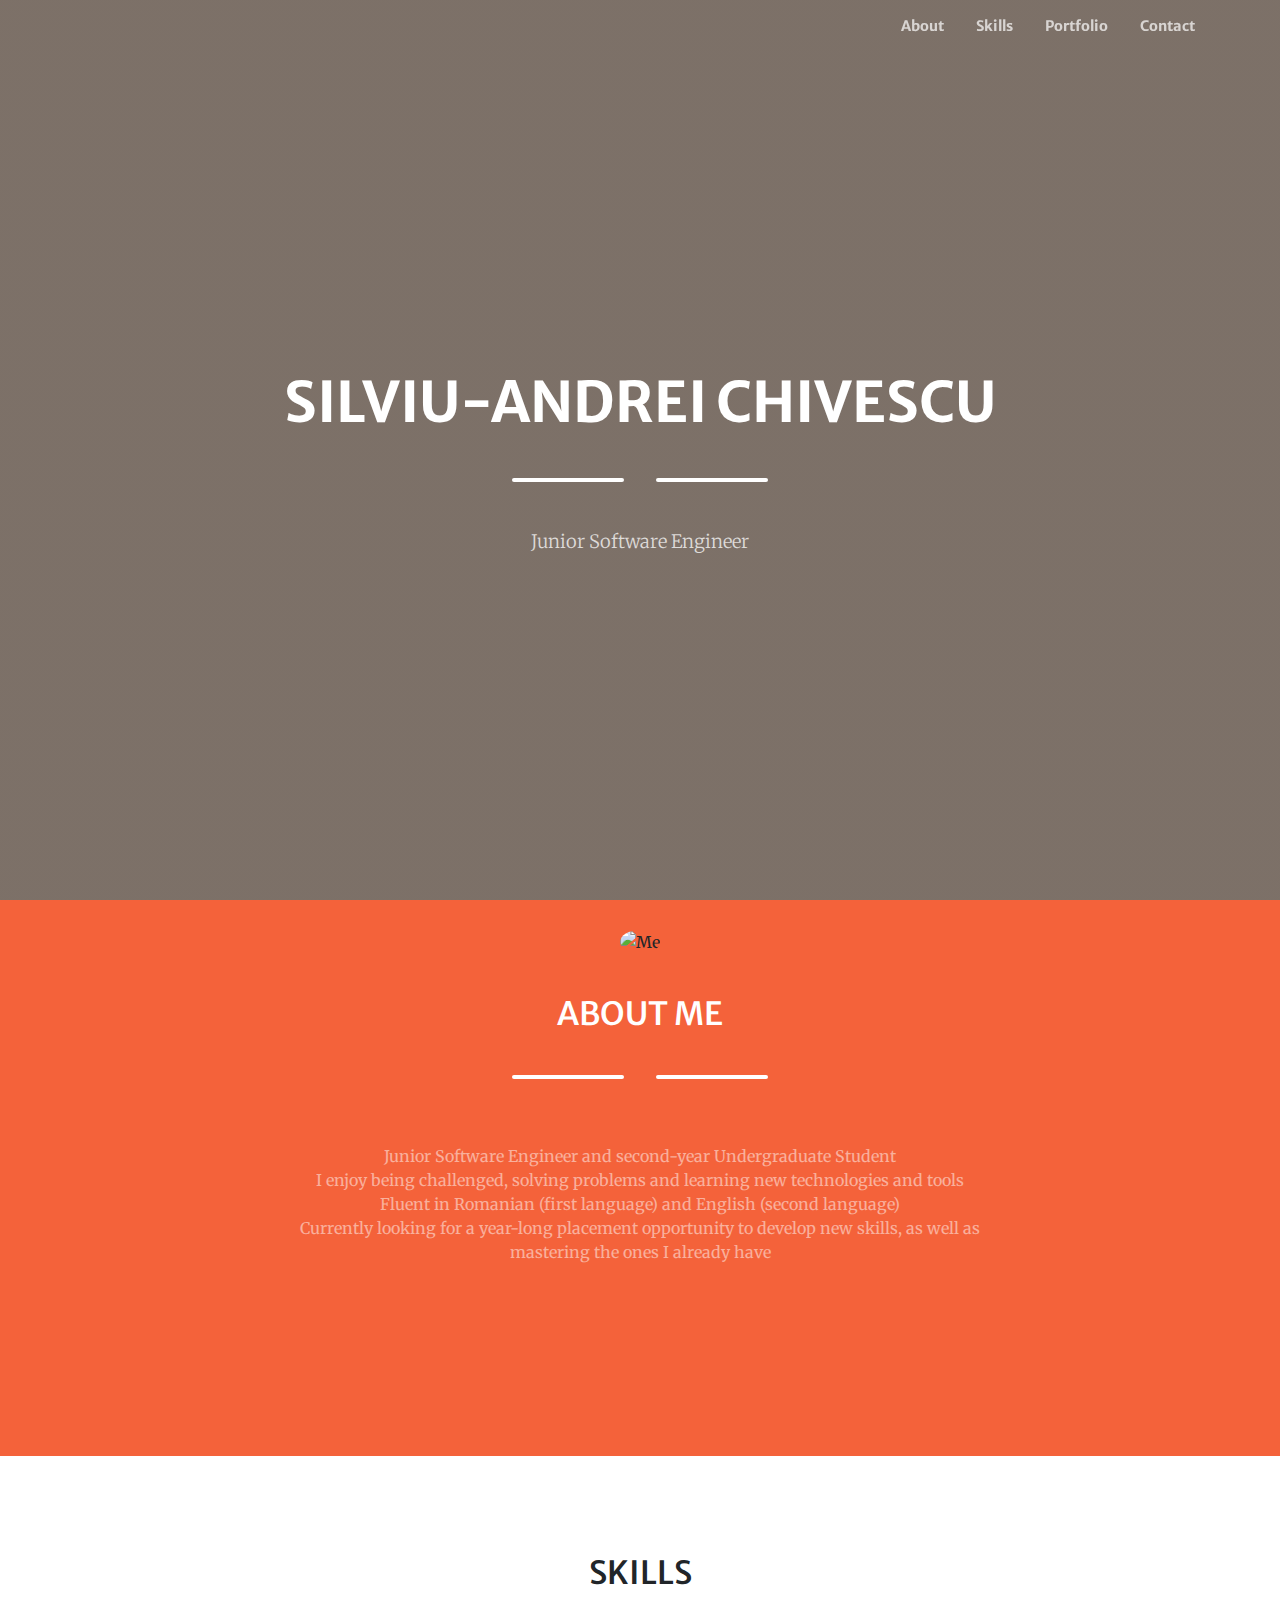
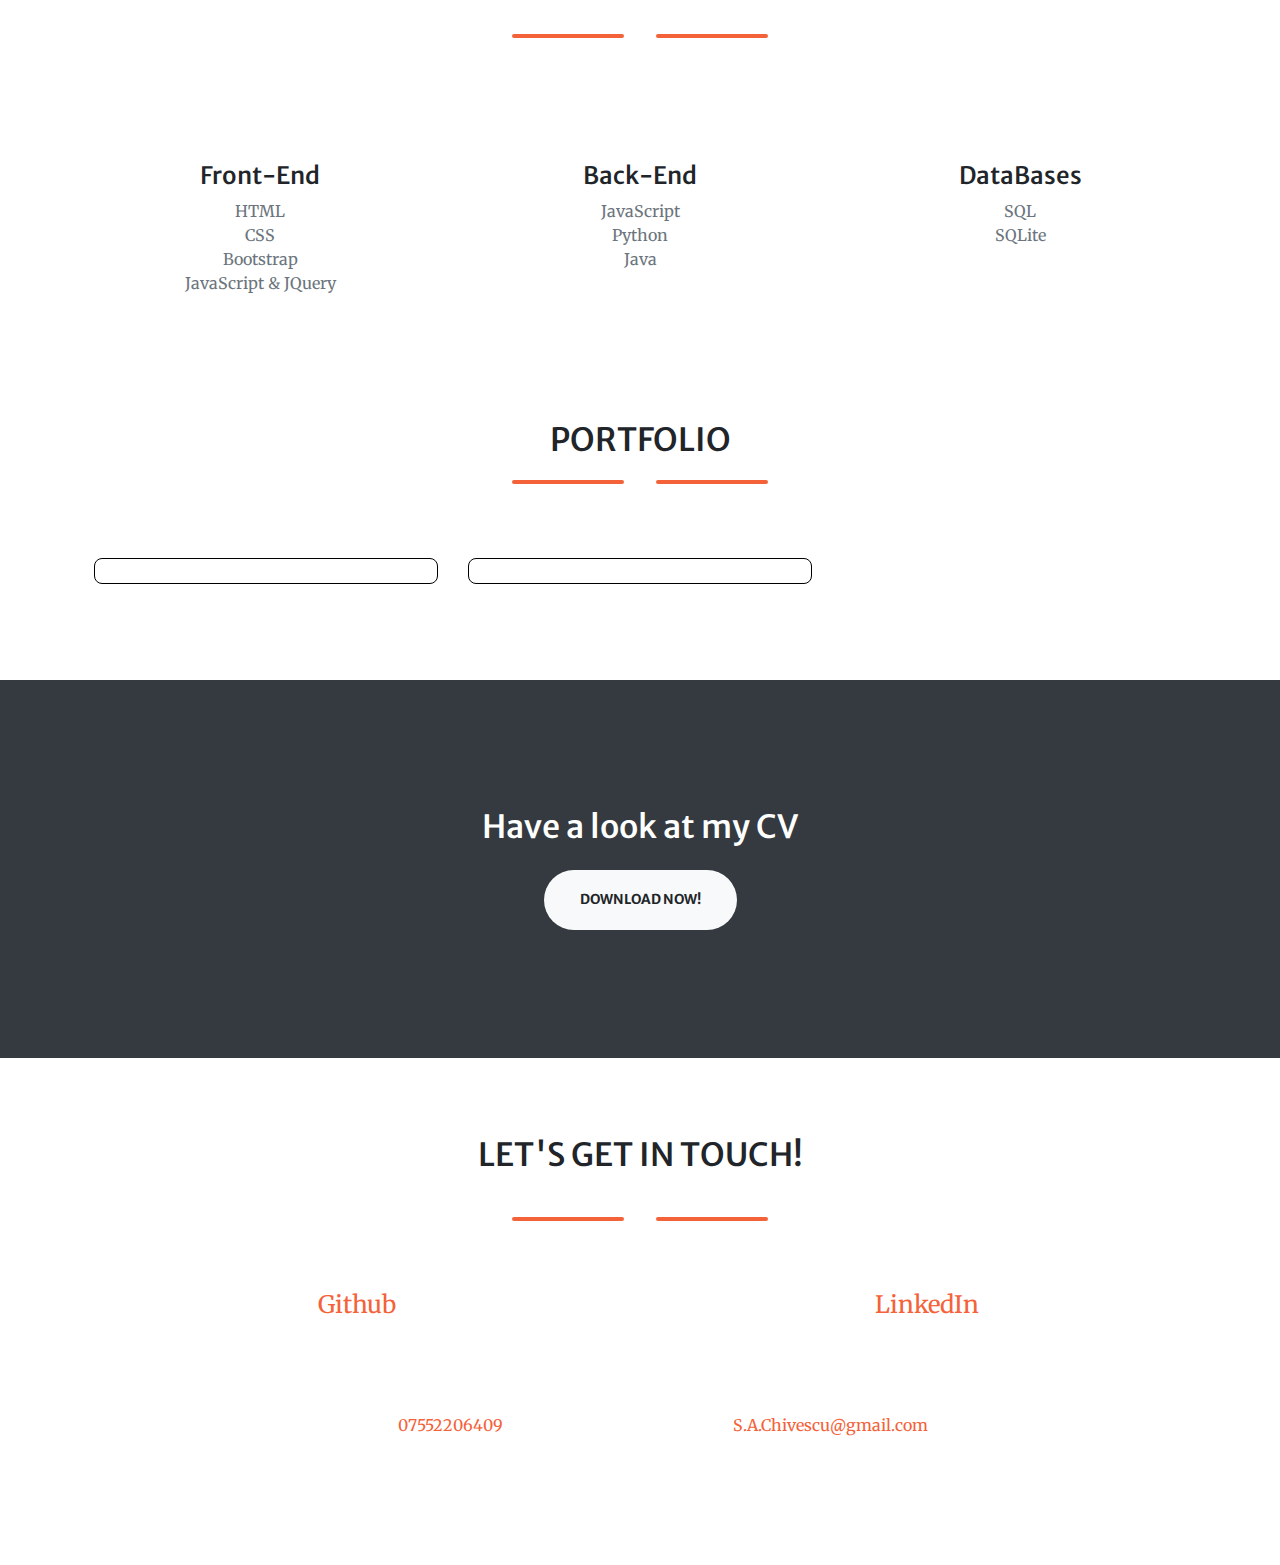
==== commit c5424973: "Test to check if git is working" ====
--- a/index.html
+++ b/index.html
@@ -1,350 +1,349 @@
-	<!DOCTYPE html>
-<html lang="en">
-    <head>
-        <meta charset="utf-8" />
-        <meta name="viewport" content="width=device-width, initial-scale=1, shrink-to-fit=no" />
-        <meta name="description" content="" />
-        <meta name="author" content="" />
-        <title>Silviu-Andrei Chivescu</title>
-        <!-- Favicon-->
-        <link rel="icon" type="image/x-icon" href="assets/img/favicon.ico" />
-        <!-- Font Awesome icons (free version)-->
-        <script src="https://use.fontawesome.com/releases/v5.15.1/js/all.js" crossorigin="anonymous"></script>
-        <!-- Google fonts-->
-        <link href="https://fonts.googleapis.com/css?family=Merriweather+Sans:400,700" rel="stylesheet" />
-        <link href="https://fonts.googleapis.com/css?family=Merriweather:400,300,300italic,400italic,700,700italic" rel="stylesheet" type="text/css" />
-        <!-- Third party plugin CSS-->
-        <link href="https://cdnjs.cloudflare.com/ajax/libs/magnific-popup.js/1.1.0/magnific-popup.min.css" rel="stylesheet" />
-        <!-- Core theme CSS (includes Bootstrap)-->
-        <link href="css/styles.css" rel="stylesheet" />
-        <!-- Custom CSS -->
-        <link rel="stylesheet" href="css/myStyles.css">
-    </head>
-    <body id="page-top">
-        <!-- Navigation-->
-        <nav class="navbar navbar-expand-lg navbar-light fixed-top py-3" id="mainNav">
-            <div class="container">
-                <a class="navbar-brand js-scroll-trigger" href="#page-top"><i style="font-size: xx-large;" class="fas fa-home"></i></a>
-                <button class="navbar-toggler navbar-toggler-right" type="button" data-toggle="collapse" data-target="#navbarResponsive" aria-controls="navbarResponsive" aria-expanded="false" aria-label="Toggle navigation"><span class="navbar-toggler-icon"></span></button>
-                <div class="collapse navbar-collapse" id="navbarResponsive">
-                    <ul class="navbar-nav ml-auto my-2 my-lg-0">
-                        <li class="nav-item"><a id="anchor" class="nav-link js-scroll-trigger" href="#about">About</a></li>
-                        <li class="nav-item"><a class="nav-link js-scroll-trigger" href="#services">Skills</a></li>
-                        <li class="nav-item"><a class="nav-link js-scroll-trigger" href="#portfolio">Portfolio</a></li>
-                        <li class="nav-item"><a class="nav-link js-scroll-trigger" href="#contact">Contact</a></li>
-                    </ul>
-                </div>
-            </div>
-        </nav>
-        <!-- Masthead-->
-        <header class="masthead">
-            <div class="container h-100">
-                <div class="row h-100 align-items-center justify-content-center text-center">
-                    <div class="col-lg-10 align-self-end">
-                        <h1 class="text-uppercase text-white font-weight-bold">Silviu-Andrei Chivescu</h1>
-                        <!-- <hr class="divider my-4" /> PREVIOUS DIVIDER -->
-				<div class="divider-custom divider-light">
-                    <div class="divider-custom-line"></div>
-                    <div class="divider-custom-icon"><svg class="svg-inline--fa fa-terminal fa-w-20" aria-hidden="true" focusable="false" data-prefix="fas" data-icon="terminal" role="img" xmlns="http://www.w3.org/2000/svg" viewBox="0 0 640 512" data-fa-i2svg=""><path fill="currentColor" d="M257.981 272.971L63.638 467.314c-9.373 9.373-24.569 9.373-33.941 0L7.029 444.647c-9.357-9.357-9.375-24.522-.04-33.901L161.011 256 6.99 101.255c-9.335-9.379-9.317-24.544.04-33.901l22.667-22.667c9.373-9.373 24.569-9.373 33.941 0L257.981 239.03c9.373 9.372 9.373 24.568 0 33.941zM640 456v-32c0-13.255-10.745-24-24-24H312c-13.255 0-24 10.745-24 24v32c0 13.255 10.745 24 24 24h304c13.255 0 24-10.745 24-24z"></path></svg><!-- <i class="fas fa-terminal"></i> --></div>
-                    <div class="divider-custom-line"></div>
-                </div>
-
-                    </div>
-                    <div class="col-lg-8 align-self-baseline">
-                        <p class="text-white-75 font-weight-light mb-5">Junior Software Engineer</p>
-                    </div>
-                </div>
-            </div>
-        </header>
-        <!-- About-->
-        <section class="page-section bg-primary" id="about">
-            <div class="container">
-                <div class="row justify-content-center">
-                    <div class="col-lg-8 text-center">
-						<div class="aboutPic"><img class="img-responsive" id="about-img" src="assets/img/me.jpeg" alt="Me"></div>
-                        <h2 id="aboutText1" class="text-white mt-0">ABOUT ME</h2>
-                        <!-- <hr id="aboutLine" class="divider light my-4" /> PREVIOUS DIVIDER -->
-					<div id="aboutText1" class="divider-custom divider-light">
-						<div class="divider-custom-line"></div>
-						<div class="divider-custom-icon"><svg class="svg-inline--fa fa-bullhorn fa-w-18" aria-hidden="true" focusable="false" data-prefix="fas" data-icon="bullhorn" role="img" xmlns="http://www.w3.org/2000/svg" viewBox="0 0 576 512" data-fa-i2svg=""><path fill="currentColor" d="M576 240c0-23.63-12.95-44.04-32-55.12V32.01C544 23.26 537.02 0 512 0c-7.12 0-14.19 2.38-19.98 7.02l-85.03 68.03C364.28 109.19 310.66 128 256 128H64c-35.35 0-64 28.65-64 64v96c0 35.35 28.65 64 64 64h33.7c-1.39 10.48-2.18 21.14-2.18 32 0 39.77 9.26 77.35 25.56 110.94 5.19 10.69 16.52 17.06 28.4 17.06h74.28c26.05 0 41.69-29.84 25.9-50.56-16.4-21.52-26.15-48.36-26.15-77.44 0-11.11 1.62-21.79 4.41-32H256c54.66 0 108.28 18.81 150.98 52.95l85.03 68.03a32.023 32.023 0 0 0 19.98 7.02c24.92 0 32-22.78 32-32V295.13C563.05 284.04 576 263.63 576 240zm-96 141.42l-33.05-26.44C392.95 311.78 325.12 288 256 288v-96c69.12 0 136.95-23.78 190.95-66.98L480 98.58v282.84z"></path></svg><!-- <i class="fas fa-bullhorn"></i> --></div>
-						<div class="divider-custom-line"></div>
-					</div>
-
-                        <p id="aboutText2" class="text-white-50 mb-4">Junior Software Engineer and second-year Sound Engineering student<br>
-						I enjoy being challenged, solving problems and learning new technologies and tools<br>
-						Fluent in Romanian (first language) and English (second language)<br>
-						Currently looking for a year-long placement opportunity to develop new skills, as well as mastering the ones I already have</p>
-                    </div>
-                </div>
-            </div>
-        </section>
-
-        <!-- Services-->
-        <section class="page-section" id="services">
-            <div class="container">
-                <h2 class="text-center mt-0 getUpper">SKILLS</h2>
-                <!-- <hr class="divider my-4 getUpper" /> previous divider-->
-			<div class="divider-custom getUpper">
-                <div class="divider-custom-line"></div>
-                <div class="divider-custom-icon"><svg class="svg-inline--fa fa-star fa-w-18" aria-hidden="true" focusable="false" data-prefix="fas" data-icon="star" role="img" xmlns="http://www.w3.org/2000/svg" viewBox="0 0 576 512" data-fa-i2svg=""><path fill="currentColor" d="M259.3 17.8L194 150.2 47.9 171.5c-26.2 3.8-36.7 36.1-17.7 54.6l105.7 103-25 145.5c-4.5 26.3 23.2 46 46.4 33.7L288 439.6l130.7 68.7c23.2 12.2 50.9-7.4 46.4-33.7l-25-145.5 105.7-103c19-18.5 8.5-50.8-17.7-54.6L382 150.2 316.7 17.8c-11.7-23.6-45.6-23.9-57.4 0z"></path></svg><!-- <i class="fas fa-star"></i> --></div>
-                <div class="divider-custom-line"></div>
-            </div>
-
-                <div class="row">
-                    <div class="col-lg-4 col-md-6 text-center">
-                        <div class="mt-5">
-                            <i class="fas fa-4x fa-code text-primary mb-4"></i>
-                            <h3 class="h4 mb-2">Front-End</h3>
-                            <p class="text-muted mb-0">HTML<br>CSS<br>Bootstrap<br>JavaScript & JQuery</p>
-                        </div>
-                    </div>
-                    <div class="col-lg-4 col-md-6 text-center">
-                        <div class="mt-5">
-							<i class="fas fa-4x fa-cogs text-primary mb-4"></i>
-                            <h3 class="h4 mb-2">Back-End</h3>
-                            <p class="text-muted mb-0">JavaScript<br>Python</p>
-                        </div>
-                    </div>
-                    <div class="col-lg-4 col-md-6 text-center">
-                        <div class="mt-5">
-                            <i class="fas fa-4x fa-database text-primary mb-4"></i>
-                            <h3 class="h4 mb-2">DataBases</h3>
-                            <p class="text-muted mb-0">SQL</p>
-                            <p class="text-muted mb-0">SQLite</p>
-                        </div>
-                    </div>
-
-                </div>
-            </div>
-        </section>
-		<!-- Portfolio Section-->
-        <section class="page-section2 portfolio" id="portfolio">
-            <div class="container2" id="portfolioLink">
-                <!-- Portfolio Section Heading-->
-				<h2 class="text-center mt-0 getUpper2">PORTFOLIO</h2>
-                <!-- Icon Divider-->
-                <div class="divider-custom getUpper2">
-                    <div class="divider-custom-line"></div>
-                    <div class="divider-custom-icon"><i class="fas fa-folder-open"></i></div>
-                    <div class="divider-custom-line"></div>
-                </div>
-                <!-- Portfolio Grid Items-->
-                <div class="row">
-                    <!-- Portfolio Item 1-->
-                    <div class="col-md-6 col-lg-4 mb-5">
-                        <div class="myBorder portfolio-item mx-auto" data-toggle="modal" data-target="#portfolioModal3">
-                            <div class="portfolio-item-caption d-flex align-items-center justify-content-center h-100 w-100">
-                                <div class="portfolio-item-caption-content text-center text-white"><i class="fas fa-eye fa-3x"></i></div>
-                            </div>
-                            <img class="img-fluid" src="assets/img/portfolio/fullsize/botmoji.png" alt="" />
-                        </div>
-                    </div>				
-                    <!-- Portfolio Item 2-->
-                    <div class="col-md-6 col-lg-4 mb-5">
-                        <div class="myBorder portfolio-item mx-auto" data-toggle="modal" data-target="#portfolioModal1">
-                            <div class="portfolio-item-caption d-flex align-items-center justify-content-center h-100 w-100">
-                                <div class="portfolio-item-caption-content text-center text-white"><i class="fas fa-eye fa-3x"></i></div>
-                            </div>
-                            <img class="img-fluid" src="assets/img/portfolio/fullsize/JSCalculator.png" alt="" />
-                        </div>
-                    </div>
-                     <!-- Portfolio Item 3-->
-                    <div class="col-md-6 col-lg-4 mb-5">
-                        <div class="portfolio-item mx-auto" data-toggle="modal" data-target="#portfolioModal2">
-                            <div class="portfolio-item-caption d-flex align-items-center justify-content-center h-100 w-100">
-                                <div class="portfolio-item-caption-content text-center text-white"><i class="fas fa-eye fa-3x"></i></div>
-                            </div>
-                            <img class="img-fluid" src="assets/img/portfolio/fullsize/rock-paper-scissors.png" alt="" />
-                        </div>
-                    </div>
-
-                </div>
-            </div>
-        </section>
-
-<!-- Portfolio Modal 1-->
-        <div class="portfolio-modal modal fade" id="portfolioModal3" tabindex="-1" role="dialog" aria-labelledby="portfolioModal1Labe3" aria-hidden="true">
-            <div class="modal-dialog modal-xl" role="document">
-                <div class="modal-content">
-                    <button class="close" type="button" data-dismiss="modal" aria-label="Close">
-                        <span aria-hidden="true"><i class="fas fa-times"></i></span>
-                    </button>
-                    <div class="modal-body text-center">
-                        <div class="container2">
-                            <div class="row justify-content-center">
-                                <div class="col-lg-8">
-
-                                    <!-- Portfolio Modal - Title -->
-                                    <h2 class="portfolio-modal-title text-secondary text-uppercase mb-0" id="portfolioModal3Label">Botmoji</h2>
-                                    <!-- Icon Divider-->
-                                    <div class="divider-custom">
-                                        <div class="divider-custom-line"></div>
-                                        <div class="divider-custom-icon"><i class="fas fa-star"></i></div>
-                                        <div class="divider-custom-line"></div>
-                                    </div>
-                                    <!-- Portfolio Modal - Image-->
-                                    <img class="myBorder img-fluid rounded mb-5" src="assets/gifs/botmoji.gif" alt="" width="1000" height="600" />
-                                    <!-- Portfolio Modal - Text-->
-                                    <h5><u></u></h5>
-                                    <p class="mb-5">I have built this application using HTML, CSS, Bootstrap, JavaScript, jQuery and the Web Speech API</p>
-                                    <a href="assets/web_projects/Botmoji/index.html" target="_blank"><button class="btn btn-primary">Run code</button></a>
-									<a href="https://github.com/SilviuAndreiChivescu/Botmoji" target="_blank"><button class="btn btn-primary">View source code</button></a>
-                                    <button class="btn btn-second" data-dismiss="modal">
-                                        <i class="fas fa-times fa-fw"></i>
-                                        Close Window
-                                    </button>
-                                </div>
-                            </div>
-                        </div>
-                    </div>
-                </div>
-            </div>
-        </div>
-
-<!-- Portfolio Modal 2-->
-        <div class="portfolio-modal modal fade" id="portfolioModal1" tabindex="-1" role="dialog" aria-labelledby="portfolioModal1Label" aria-hidden="true">
-            <div class="modal-dialog modal-xl" role="document">
-                <div class="modal-content">
-                    <button class="close" type="button" data-dismiss="modal" aria-label="Close">
-                        <span aria-hidden="true"><i class="fas fa-times"></i></span>
-                    </button>
-                    <div class="modal-body text-center">
-                        <div class="container2">
-                            <div class="row justify-content-center">
-                                <div class="col-lg-8">
-
-                                    <!-- Portfolio Modal - Title -->
-                                    <h2 class="portfolio-modal-title text-secondary text-uppercase mb-0" id="portfolioModal1Label">JavaScript Calculator</h2>
-                                    <!-- Icon Divider-->
-                                    <div class="divider-custom">
-                                        <div class="divider-custom-line"></div>
-                                        <div class="divider-custom-icon"><i class="fas fa-star"></i></div>
-                                        <div class="divider-custom-line"></div>
-                                    </div>
-                                    <!-- Portfolio Modal - Image-->
-                                    <img class="myBorder img-fluid rounded mb-5" src="assets/gifs/JSCalculator.gif" alt="" width="1000" height="600" />
-                                    <!-- Portfolio Modal - Text-->
-                                    <h5><u></u></h5>
-                                    <p class="mb-5">I have created this Calculator using HTML, CSS and JavaScript</p>
-									<a href="assets/web_projects/JavaScript_calculator/index.html" target="_blank"><button class="btn btn-primary">Run code</button></a>
-									<a href="https://github.com/SilviuAndreiChivescu/JavaScript-Calculator" target="_blank"><button class="btn btn-primary">View source code</button></a>
-                                    <button class="btn btn-second" data-dismiss="modal">
-                                        <i class="fas fa-times fa-fw"></i>
-                                        Close Window
-                                    </button>
-                                </div>
-                            </div>
-                        </div>
-                    </div>
-                </div>
-            </div>
-        </div>
-
-<!-- Portfolio Modal 3-->
-        <div class="portfolio-modal modal fade" id="portfolioModal2" tabindex="-1" role="dialog" aria-labelledby="portfolioModal1Labe2" aria-hidden="true">
-            <div class="modal-dialog modal-xl" role="document">
-                <div class="modal-content">
-                    <button class="close" type="button" data-dismiss="modal" aria-label="Close">
-                        <span aria-hidden="true"><i class="fas fa-times"></i></span>
-                    </button>
-                    <div class="modal-body text-center">
-                        <div class="container2">
-                            <div class="row justify-content-center">
-                                <div class="col-lg-8">
-
-                                    <!-- Portfolio Modal - Title -->
-                                    <h2 class="portfolio-modal-title text-secondary text-uppercase mb-0" id="portfolioModal2Label">Rock-Paper-Scissors</h2>
-                                    <!-- Icon Divider-->
-                                    <div class="divider-custom">
-                                        <div class="divider-custom-line"></div>
-                                        <div class="divider-custom-icon"><i class="fas fa-star"></i></div>
-                                        <div class="divider-custom-line"></div>
-                                    </div>
-                                    <!-- Portfolio Modal - Image-->
-                                    <img class="img-fluid rounded mb-5" src="assets/gifs/rock-paper-scissors.gif" alt="" width="1000" height="600" />
-                                    <!-- Portfolio Modal - Text-->
-                                    <h5><u></u></h5>
-                                    <p class="mb-5">I have made this game with HTML, CSS, JavaScript & jQuery</p>
-                                    <a href="assets/web_projects/rock-paper-scissors/index.html" target="_blank"><button class="btn btn-primary">Run code</button></a>
-									<a href="https://github.com/SilviuAndreiChivescu/Rock-Paper-Scissors" target="_blank"><button class="btn btn-primary">View source code</button></a>
-                                    <button class="btn btn-second" data-dismiss="modal">
-                                        <i class="fas fa-times fa-fw"></i>
-                                        Close Window
-                                    </button>
-                                </div>
-                            </div>
-                        </div>
-                    </div>
-                </div>
-            </div>
-        </div>
-
-        <!-- Call to action-->
-        <section class="page-section bg-dark text-white">
-            <div class="container text-center">
-                <h2 class="mb-4">Have a look at my CV</h2>
-                <a id="fileRequest" class="btn btn-light btn-xl">Download Now!</a>
-            </div>
-        </section>
-        <!-- Contact-->
-        <section class="page-section" id="contact">
-            <div class="container">
-                <div class="row justify-content-center">
-                    <div class="col-lg-8 text-center">
-                        <h2 class="mt-0 getUpper2">LET'S GET IN TOUCH!</h2>
-                        <!-- <hr class="divider my-4 getUpper2" /> previous divider-->
-					<div class="divider-custom getUpper2">
-						<div class="divider-custom-line"></div>
-						<div class="divider-custom-icon"><svg class="svg-inline--fa fa-at fa-w-16" aria-hidden="true" focusable="false" data-prefix="fas" data-icon="at" role="img" xmlns="http://www.w3.org/2000/svg" viewBox="0 0 512 512" data-fa-i2svg=""><path fill="currentColor" d="M256 8C118.941 8 8 118.919 8 256c0 137.059 110.919 248 248 248 48.154 0 95.342-14.14 135.408-40.223 12.005-7.815 14.625-24.288 5.552-35.372l-10.177-12.433c-7.671-9.371-21.179-11.667-31.373-5.129C325.92 429.757 291.314 440 256 440c-101.458 0-184-82.542-184-184S154.542 72 256 72c100.139 0 184 57.619 184 160 0 38.786-21.093 79.742-58.17 83.693-17.349-.454-16.91-12.857-13.476-30.024l23.433-121.11C394.653 149.75 383.308 136 368.225 136h-44.981a13.518 13.518 0 0 0-13.432 11.993l-.01.092c-14.697-17.901-40.448-21.775-59.971-21.775-74.58 0-137.831 62.234-137.831 151.46 0 65.303 36.785 105.87 96 105.87 26.984 0 57.369-15.637 74.991-38.333 9.522 34.104 40.613 34.103 70.71 34.103C462.609 379.41 504 307.798 504 232 504 95.653 394.023 8 256 8zm-21.68 304.43c-22.249 0-36.07-15.623-36.07-40.771 0-44.993 30.779-72.729 58.63-72.729 22.292 0 35.601 15.241 35.601 40.77 0 45.061-33.875 72.73-58.161 72.73z"></path></svg><!-- <i class="fas fa-at"></i> --></div>
-						<div class="divider-custom-line"></div>
-					</div>
-
-                    </div>
-                </div>
-                <div class="row getUpper">
-                    <div class="col-lg-2 ml-auto mr-auto text-center">
-                        <a href="https://github.com/SilviuAndreiChivescu" target="_blank" class="contact-button"><i style="margin-right: 0.3rem;" class="fab fa-github-square"></i>Github</a>
-                    </div>
-                    <div class="col-lg-2 mr-auto ml-auto text-center">
-                        <a href="https://www.linkedin.com/in/silviu-andrei-chivescu/" target="_blank" class="contact-button"><i style="margin-right: 0.3rem;" class="fab fa-linkedin"></i>LinkedIn</a>
-                    </div>                    
- <!--                   <div class="col-lg-2 mr-auto ml-auto text-center">
-                         <a href="https://www.instagram.com/silviuandreichivescu/" target="_blank" class="contact-button"><i style="margin-right: 0.3rem;" class="fab fa-instagram"></i>Instagram</a>
-                    </div>
-                    <div class="col-lg-2 mr-auto text-center">
-                        <a href="https://www.facebook.com/SilviuAndreiChivescu/" target="_blank" class="contact-button"><i style="margin-right: 0.3rem;" class="fab fa-facebook"></i>Facebook</a>
-                    </div> -->
-                </div>
-
-				<div style="margin-top: 60px;" class="row">
-                    <div class="col-lg-4 ml-auto text-center mb-5 mb-lg-0">
-                        <i class="fas fa-phone fa-3x mb-3 text-muted"></i>
-                        <div><a class="myColor" href="tel:07552206409">07552206409</a></div>
-                    </div>
-                    <div class="col-lg-4 mr-auto text-center">
-                        <i class="fas fa-envelope fa-3x mb-3 text-muted"></i>
-                        <a class="d-block myColor" href="mailto:s.a.chivescu@gmail.com">S.A.Chivescu@gmail.com</a>
-                </div>
-
-                </div>
-
-            </div>
-        </section>
-        <!-- Footer-->
-        <!-- <footer class="bg-light py-5">
-            <div class="container"><div class="small text-center text-muted"></div></div>
-        </footer> -->
-        <!-- Bootstrap core JS-->
-        <script src="https://code.jquery.com/jquery-3.5.1.slim.min.js"></script>
-        <script src="https://cdn.jsdelivr.net/npm/bootstrap@4.5.3/dist/js/bootstrap.bundle.min.js"></script>
-        <!-- Third party plugin JS-->
-        <script src="https://cdnjs.cloudflare.com/ajax/libs/jquery-easing/1.4.1/jquery.easing.min.js"></script>
-        <script src="https://cdnjs.cloudflare.com/ajax/libs/magnific-popup.js/1.1.0/jquery.magnific-popup.min.js"></script>
-        <!-- Core theme JS-->
-        <script src="js/scripts.js"></script>
-        <!-- Custom scripts for this template -->
-        <script src="js/creative.min.js"></script>
-
-
-    </body>
-</html>
+<!DOCTYPE html>
+<html lang="en">
+    <head>
+        <meta charset="utf-8" />
+        <meta name="viewport" content="width=device-width, initial-scale=1, shrink-to-fit=no" />
+        <meta name="description" content="" />
+        <meta name="author" content="" />
+        <title>Silviu-Andrei Chivescu</title>
+        <!-- Favicon-->
+        <link rel="icon" type="image/x-icon" href="assets/img/favicon.ico" />
+        <!-- Font Awesome icons (free version)-->
+        <script src="https://use.fontawesome.com/releases/v5.15.1/js/all.js" crossorigin="anonymous"></script>
+        <!-- Google fonts-->
+        <link href="https://fonts.googleapis.com/css?family=Merriweather+Sans:400,700" rel="stylesheet" />
+        <link href="https://fonts.googleapis.com/css?family=Merriweather:400,300,300italic,400italic,700,700italic" rel="stylesheet" type="text/css" />
+        <!-- Third party plugin CSS-->
+        <link href="https://cdnjs.cloudflare.com/ajax/libs/magnific-popup.js/1.1.0/magnific-popup.min.css" rel="stylesheet" />
+        <!-- Core theme CSS (includes Bootstrap)-->
+        <link href="css/styles.css" rel="stylesheet" />
+        <!-- Custom CSS -->
+        <link rel="stylesheet" href="css/myStyles.css">
+    </head>
+    <body id="page-top">
+        <!-- Navigation-->
+        <nav class="navbar navbar-expand-lg navbar-light fixed-top py-3" id="mainNav">
+            <div class="container">
+                <a class="navbar-brand js-scroll-trigger" href="#page-top"><i style="font-size: xx-large;" class="fas fa-home"></i></a>
+                <button class="navbar-toggler navbar-toggler-right" type="button" data-toggle="collapse" data-target="#navbarResponsive" aria-controls="navbarResponsive" aria-expanded="false" aria-label="Toggle navigation"><span class="navbar-toggler-icon"></span></button>
+                <div class="collapse navbar-collapse" id="navbarResponsive">
+                    <ul class="navbar-nav ml-auto my-2 my-lg-0">
+                        <li class="nav-item"><a id="anchor" class="nav-link js-scroll-trigger" href="#about">About</a></li>
+                        <li class="nav-item"><a class="nav-link js-scroll-trigger" href="#services">Skills</a></li>
+                        <li class="nav-item"><a class="nav-link js-scroll-trigger" href="#portfolio">Portfolio</a></li>
+                        <li class="nav-item"><a class="nav-link js-scroll-trigger" href="#contact">Contact</a></li>
+                    </ul>
+                </div>
+            </div>
+        </nav>
+        <!-- Masthead-->
+        <header class="masthead">
+            <div class="container h-100">
+                <div class="row h-100 align-items-center justify-content-center text-center">
+                    <div class="col-lg-10 align-self-end">
+                        <h1 class="text-uppercase text-white font-weight-bold">Silviu-Andrei Chivescu</h1>
+                        <!-- <hr class="divider my-4" /> PREVIOUS DIVIDER -->
+				<div class="divider-custom divider-light">
+                    <div class="divider-custom-line"></div>
+                    <div class="divider-custom-icon"><svg class="svg-inline--fa fa-terminal fa-w-20" aria-hidden="true" focusable="false" data-prefix="fas" data-icon="terminal" role="img" xmlns="http://www.w3.org/2000/svg" viewBox="0 0 640 512" data-fa-i2svg=""><path fill="currentColor" d="M257.981 272.971L63.638 467.314c-9.373 9.373-24.569 9.373-33.941 0L7.029 444.647c-9.357-9.357-9.375-24.522-.04-33.901L161.011 256 6.99 101.255c-9.335-9.379-9.317-24.544.04-33.901l22.667-22.667c9.373-9.373 24.569-9.373 33.941 0L257.981 239.03c9.373 9.372 9.373 24.568 0 33.941zM640 456v-32c0-13.255-10.745-24-24-24H312c-13.255 0-24 10.745-24 24v32c0 13.255 10.745 24 24 24h304c13.255 0 24-10.745 24-24z"></path></svg><!-- <i class="fas fa-terminal"></i> --></div>
+                    <div class="divider-custom-line"></div>
+                </div>
+
+                    </div>
+                    <div class="col-lg-8 align-self-baseline">
+                        <p class="text-white-75 font-weight-light mb-5">Junior Software Engineer</p>
+                    </div>
+                </div>
+            </div>
+        </header>
+        <!-- About-->
+        <section class="page-section bg-primary" id="about">
+            <div class="container">
+                <div class="row justify-content-center">
+                    <div class="col-lg-8 text-center">
+						<div class="aboutPic"><img class="img-responsive" id="about-img" src="assets/img/me.jpeg" alt="Me"></div>
+                        <h2 id="aboutText1" class="text-white mt-0">ABOUT ME</h2>
+                        <!-- <hr id="aboutLine" class="divider light my-4" /> PREVIOUS DIVIDER -->
+					<div id="aboutText1" class="divider-custom divider-light">
+						<div class="divider-custom-line"></div>
+						<div class="divider-custom-icon"><svg class="svg-inline--fa fa-bullhorn fa-w-18" aria-hidden="true" focusable="false" data-prefix="fas" data-icon="bullhorn" role="img" xmlns="http://www.w3.org/2000/svg" viewBox="0 0 576 512" data-fa-i2svg=""><path fill="currentColor" d="M576 240c0-23.63-12.95-44.04-32-55.12V32.01C544 23.26 537.02 0 512 0c-7.12 0-14.19 2.38-19.98 7.02l-85.03 68.03C364.28 109.19 310.66 128 256 128H64c-35.35 0-64 28.65-64 64v96c0 35.35 28.65 64 64 64h33.7c-1.39 10.48-2.18 21.14-2.18 32 0 39.77 9.26 77.35 25.56 110.94 5.19 10.69 16.52 17.06 28.4 17.06h74.28c26.05 0 41.69-29.84 25.9-50.56-16.4-21.52-26.15-48.36-26.15-77.44 0-11.11 1.62-21.79 4.41-32H256c54.66 0 108.28 18.81 150.98 52.95l85.03 68.03a32.023 32.023 0 0 0 19.98 7.02c24.92 0 32-22.78 32-32V295.13C563.05 284.04 576 263.63 576 240zm-96 141.42l-33.05-26.44C392.95 311.78 325.12 288 256 288v-96c69.12 0 136.95-23.78 190.95-66.98L480 98.58v282.84z"></path></svg><!-- <i class="fas fa-bullhorn"></i> --></div>
+						<div class="divider-custom-line"></div>
+					</div>
+
+                        <p id="aboutText2" class="text-white-50 mb-4">Junior Software Engineer and second-year Undergraduate Student<br>
+						I enjoy being challenged, solving problems and learning new technologies and tools<br>
+						Fluent in Romanian (first language) and English (second language)<br>
+						Currently looking for a year-long placement opportunity to develop new skills, as well as mastering the ones I already have</p>
+                    </div>
+                </div>
+            </div>
+        </section>
+
+        <!-- Services-->
+        <section class="page-section" id="services">
+            <div class="container">
+                <h2 class="text-center mt-0 getUpper">SKILLS</h2>
+                <!-- <hr class="divider my-4 getUpper" /> previous divider-->
+			<div class="divider-custom getUpper">
+                <div class="divider-custom-line"></div>
+                <div class="divider-custom-icon"><svg class="svg-inline--fa fa-star fa-w-18" aria-hidden="true" focusable="false" data-prefix="fas" data-icon="star" role="img" xmlns="http://www.w3.org/2000/svg" viewBox="0 0 576 512" data-fa-i2svg=""><path fill="currentColor" d="M259.3 17.8L194 150.2 47.9 171.5c-26.2 3.8-36.7 36.1-17.7 54.6l105.7 103-25 145.5c-4.5 26.3 23.2 46 46.4 33.7L288 439.6l130.7 68.7c23.2 12.2 50.9-7.4 46.4-33.7l-25-145.5 105.7-103c19-18.5 8.5-50.8-17.7-54.6L382 150.2 316.7 17.8c-11.7-23.6-45.6-23.9-57.4 0z"></path></svg><!-- <i class="fas fa-star"></i> --></div>
+                <div class="divider-custom-line"></div>
+            </div>
+
+                <div class="row">
+                    <div class="col-lg-4 col-md-6 text-center">
+                        <div class="mt-5">
+                            <i class="fas fa-4x fa-code text-primary mb-4"></i>
+                            <h3 class="h4 mb-2">Front-End</h3>
+                            <p class="text-muted mb-0">HTML<br>CSS<br>Bootstrap<br>JavaScript & JQuery</p>
+                        </div>
+                    </div>
+                    <div class="col-lg-4 col-md-6 text-center">
+                        <div class="mt-5">
+							<i class="fas fa-4x fa-cogs text-primary mb-4"></i>
+                            <h3 class="h4 mb-2">Back-End</h3>
+                            <p class="text-muted mb-0">JavaScript<br>Python<br>Java</p>
+                        </div>
+                    </div>
+                    <div class="col-lg-4 col-md-6 text-center">
+                        <div class="mt-5">
+                            <i class="fas fa-4x fa-database text-primary mb-4"></i>
+                            <h3 class="h4 mb-2">DataBases</h3>
+                            <p class="text-muted mb-0">SQL</p>
+                            <p class="text-muted mb-0">SQLite</p>
+                        </div>
+                    </div>
+
+                </div>
+            </div>
+        </section>
+		<!-- Portfolio Section-->
+        <section class="page-section2 portfolio" id="portfolio">
+            <div class="container2" id="portfolioLink">
+                <!-- Portfolio Section Heading-->
+				<h2 class="text-center mt-0 getUpper2">PORTFOLIO</h2>
+                <!-- Icon Divider-->
+                <div class="divider-custom getUpper2">
+                    <div class="divider-custom-line"></div>
+                    <div class="divider-custom-icon"><i class="fas fa-folder-open"></i></div>
+                    <div class="divider-custom-line"></div>
+                </div>
+                <!-- Portfolio Grid Items-->
+                <div class="row">
+                    <!-- Portfolio Item 1-->
+                    <div class="col-md-6 col-lg-4 mb-5">
+                        <div class="myBorder portfolio-item mx-auto" data-toggle="modal" data-target="#portfolioModal3">
+                            <div class="portfolio-item-caption d-flex align-items-center justify-content-center h-100 w-100">
+                                <div class="portfolio-item-caption-content text-center text-white"><i class="fas fa-eye fa-3x"></i></div>
+                            </div>
+                            <img class="img-fluid" src="assets/img/portfolio/fullsize/botmoji.png" alt="" />
+                        </div>
+                    </div>				
+                    <!-- Portfolio Item 2-->
+                    <div class="col-md-6 col-lg-4 mb-5">
+                        <div class="myBorder portfolio-item mx-auto" data-toggle="modal" data-target="#portfolioModal1">
+                            <div class="portfolio-item-caption d-flex align-items-center justify-content-center h-100 w-100">
+                                <div class="portfolio-item-caption-content text-center text-white"><i class="fas fa-eye fa-3x"></i></div>
+                            </div>
+                            <img class="img-fluid" src="assets/img/portfolio/fullsize/JSCalculator.png" alt="" />
+                        </div>
+                    </div>
+                     <!-- Portfolio Item 3-->
+                    <div class="col-md-6 col-lg-4 mb-5">
+                        <div class="portfolio-item mx-auto" data-toggle="modal" data-target="#portfolioModal2">
+                            <div class="portfolio-item-caption d-flex align-items-center justify-content-center h-100 w-100">
+                                <div class="portfolio-item-caption-content text-center text-white"><i class="fas fa-eye fa-3x"></i></div>
+                            </div>
+                            <img class="img-fluid" src="https://user-images.githubusercontent.com/72509057/123938000-6441e680-d99f-11eb-9a95-3470503654e7.png" alt="" />
+                        </div>
+                    </div>
+
+                </div>
+            </div>
+        </section>
+
+<!-- Portfolio Modal 1-->
+        <div class="portfolio-modal modal fade" id="portfolioModal3" tabindex="-1" role="dialog" aria-labelledby="portfolioModal1Labe3" aria-hidden="true">
+            <div class="modal-dialog modal-xl" role="document">
+                <div class="modal-content">
+                    <button class="close" type="button" data-dismiss="modal" aria-label="Close">
+                        <span aria-hidden="true"><i class="fas fa-times"></i></span>
+                    </button>
+                    <div class="modal-body text-center">
+                        <div class="container2">
+                            <div class="row justify-content-center">
+                                <div class="col-lg-8">
+
+                                    <!-- Portfolio Modal - Title -->
+                                    <h2 class="portfolio-modal-title text-secondary text-uppercase mb-0" id="portfolioModal3Label">Botmoji</h2>
+                                    <!-- Icon Divider-->
+                                    <div class="divider-custom">
+                                        <div class="divider-custom-line"></div>
+                                        <div class="divider-custom-icon"><i class="fas fa-star"></i></div>
+                                        <div class="divider-custom-line"></div>
+                                    </div>
+                                    <!-- Portfolio Modal - Image-->
+                                    <img class="myBorder img-fluid rounded mb-5" src="assets/gifs/botmoji.gif" alt="" width="1000" height="600" />
+                                    <!-- Portfolio Modal - Text-->
+                                    <h5><u></u></h5>
+                                    <p class="mb-5">I have built this application using HTML, CSS, Bootstrap, JavaScript, jQuery and the Web Speech API</p>
+                                    <a href="assets/web_projects/Botmoji/index.html" target="_blank"><button class="btn btn-primary">Run code</button></a>
+									<a href="https://github.com/SilviuAndreiChivescu/Botmoji" target="_blank"><button class="btn btn-primary">View source code</button></a>
+                                    <button class="btn btn-second" data-dismiss="modal">
+                                        <i class="fas fa-times fa-fw"></i>
+                                        Close Window
+                                    </button>
+                                </div>
+                            </div>
+                        </div>
+                    </div>
+                </div>
+            </div>
+        </div>
+
+<!-- Portfolio Modal 2-->
+        <div class="portfolio-modal modal fade" id="portfolioModal1" tabindex="-1" role="dialog" aria-labelledby="portfolioModal1Label" aria-hidden="true">
+            <div class="modal-dialog modal-xl" role="document">
+                <div class="modal-content">
+                    <button class="close" type="button" data-dismiss="modal" aria-label="Close">
+                        <span aria-hidden="true"><i class="fas fa-times"></i></span>
+                    </button>
+                    <div class="modal-body text-center">
+                        <div class="container2">
+                            <div class="row justify-content-center">
+                                <div class="col-lg-8">
+
+                                    <!-- Portfolio Modal - Title -->
+                                    <h2 class="portfolio-modal-title text-secondary text-uppercase mb-0" id="portfolioModal1Label">JavaScript Calculator</h2>
+                                    <!-- Icon Divider-->
+                                    <div class="divider-custom">
+                                        <div class="divider-custom-line"></div>
+                                        <div class="divider-custom-icon"><i class="fas fa-star"></i></div>
+                                        <div class="divider-custom-line"></div>
+                                    </div>
+                                    <!-- Portfolio Modal - Image-->
+                                    <img class="myBorder img-fluid rounded mb-5" src="assets/gifs/JSCalculator.gif" alt="" width="1000" height="600" />
+                                    <!-- Portfolio Modal - Text-->
+                                    <h5><u></u></h5>
+                                    <p class="mb-5">I have created this Calculator using HTML, CSS and JavaScript</p>
+									<a href="assets/web_projects/JavaScript_calculator/index.html" target="_blank"><button class="btn btn-primary">Run code</button></a>
+									<a href="https://github.com/SilviuAndreiChivescu/JavaScript-Calculator" target="_blank"><button class="btn btn-primary">View source code</button></a>
+                                    <button class="btn btn-second" data-dismiss="modal">
+                                        <i class="fas fa-times fa-fw"></i>
+                                        Close Window
+                                    </button>
+                                </div>
+                            </div>
+                        </div>
+                    </div>
+                </div>
+            </div>
+        </div>
+
+<!-- Portfolio Modal 3-->
+        <div class="portfolio-modal modal fade" id="portfolioModal2" tabindex="-1" role="dialog" aria-labelledby="portfolioModal1Labe2" aria-hidden="true">
+            <div class="modal-dialog modal-xl" role="document">
+                <div class="modal-content">
+                    <button class="close" type="button" data-dismiss="modal" aria-label="Close">
+                        <span aria-hidden="true"><i class="fas fa-times"></i></span>
+                    </button>
+                    <div class="modal-body text-center">
+                        <div class="container2">
+                            <div class="row justify-content-center">
+                                <div class="col-lg-8">
+
+                                    <!-- Portfolio Modal - Title -->
+                                    <h2 class="portfolio-modal-title text-secondary text-uppercase mb-0" id="portfolioModal2Label">Email-Builder-Application</h2>
+                                    <!-- Icon Divider-->
+                                    <div class="divider-custom">
+                                        <div class="divider-custom-line"></div>
+                                        <div class="divider-custom-icon"><i class="fas fa-star"></i></div>
+                                        <div class="divider-custom-line"></div>
+                                    </div>
+                                    <!-- Portfolio Modal - Image-->
+                                    <img class="img-fluid rounded mb-5" src="assets/gifs/email-builder-application.gif" alt="" width="1000" height="600" />
+                                    <!-- Portfolio Modal - Text-->
+                                    <h5><u></u></h5>
+                                    <p class="mb-5">I have made this application with Java SE 8</p>
+									<a href="https://github.com/SilviuAndreiChivescu/Email-Builder-Application-Java8" target="_blank"><button class="btn btn-primary">View source code</button></a>
+                                    <button class="btn btn-second" data-dismiss="modal">
+                                        <i class="fas fa-times fa-fw"></i>
+                                        Close Window
+                                    </button>
+                                </div>
+                            </div>
+                        </div>
+                    </div>
+                </div>
+            </div>
+        </div>
+
+        <!-- Call to action-->
+        <section class="page-section bg-dark text-white">
+            <div class="container text-center">
+                <h2 class="mb-4">Have a look at my CV</h2>
+                <a id="fileRequest" class="btn btn-light btn-xl">Download Now!</a>
+            </div>
+        </section>
+        <!-- Contact-->
+        <section class="page-section" id="contact">
+            <div class="container">
+                <div class="row justify-content-center">
+                    <div class="col-lg-8 text-center">
+                        <h2 class="mt-0 getUpper2">LET'S GET IN TOUCH!</h2>
+                        <!-- <hr class="divider my-4 getUpper2" /> previous divider-->
+					<div class="divider-custom getUpper2">
+						<div class="divider-custom-line"></div>
+						<div class="divider-custom-icon"><svg class="svg-inline--fa fa-at fa-w-16" aria-hidden="true" focusable="false" data-prefix="fas" data-icon="at" role="img" xmlns="http://www.w3.org/2000/svg" viewBox="0 0 512 512" data-fa-i2svg=""><path fill="currentColor" d="M256 8C118.941 8 8 118.919 8 256c0 137.059 110.919 248 248 248 48.154 0 95.342-14.14 135.408-40.223 12.005-7.815 14.625-24.288 5.552-35.372l-10.177-12.433c-7.671-9.371-21.179-11.667-31.373-5.129C325.92 429.757 291.314 440 256 440c-101.458 0-184-82.542-184-184S154.542 72 256 72c100.139 0 184 57.619 184 160 0 38.786-21.093 79.742-58.17 83.693-17.349-.454-16.91-12.857-13.476-30.024l23.433-121.11C394.653 149.75 383.308 136 368.225 136h-44.981a13.518 13.518 0 0 0-13.432 11.993l-.01.092c-14.697-17.901-40.448-21.775-59.971-21.775-74.58 0-137.831 62.234-137.831 151.46 0 65.303 36.785 105.87 96 105.87 26.984 0 57.369-15.637 74.991-38.333 9.522 34.104 40.613 34.103 70.71 34.103C462.609 379.41 504 307.798 504 232 504 95.653 394.023 8 256 8zm-21.68 304.43c-22.249 0-36.07-15.623-36.07-40.771 0-44.993 30.779-72.729 58.63-72.729 22.292 0 35.601 15.241 35.601 40.77 0 45.061-33.875 72.73-58.161 72.73z"></path></svg><!-- <i class="fas fa-at"></i> --></div>
+						<div class="divider-custom-line"></div>
+					</div>
+
+                    </div>
+                </div>
+                <div class="row getUpper">
+                    <div class="col-lg-2 ml-auto mr-auto text-center">
+                        <a href="https://github.com/SilviuAndreiChivescu" target="_blank" class="contact-button"><i style="margin-right: 0.3rem;" class="fab fa-github-square"></i>Github</a>
+                    </div>
+                    <div class="col-lg-2 mr-auto ml-auto text-center">
+                        <a href="https://www.linkedin.com/in/silviu-andrei-chivescu/" target="_blank" class="contact-button"><i style="margin-right: 0.3rem;" class="fab fa-linkedin"></i>LinkedIn</a>
+                    </div>                    
+ <!--                   <div class="col-lg-2 mr-auto ml-auto text-center">
+                         <a href="https://www.instagram.com/silviuandreichivescu/" target="_blank" class="contact-button"><i style="margin-right: 0.3rem;" class="fab fa-instagram"></i>Instagram</a>
+                    </div>
+                    <div class="col-lg-2 mr-auto text-center">
+                        <a href="https://www.facebook.com/SilviuAndreiChivescu/" target="_blank" class="contact-button"><i style="margin-right: 0.3rem;" class="fab fa-facebook"></i>Facebook</a>
+                    </div> -->
+                </div>
+
+				<div style="margin-top: 60px;" class="row">
+                    <div class="col-lg-4 ml-auto text-center mb-5 mb-lg-0">
+                        <i class="fas fa-phone fa-3x mb-3 text-muted"></i>
+                        <div><a class="myColor" href="tel:07552206409">07552206409</a></div>
+                    </div>
+                    <div class="col-lg-4 mr-auto text-center">
+                        <i class="fas fa-envelope fa-3x mb-3 text-muted"></i>
+                        <a class="d-block myColor" href="mailto:s.a.chivescu@gmail.com">S.A.Chivescu@gmail.com</a>
+                </div>
+
+                </div>
+
+            </div>
+        </section>
+        <!-- Footer-->
+        <!-- <footer class="bg-light py-5">
+            <div class="container"><div class="small text-center text-muted"></div></div>
+        </footer> -->
+        <!-- Bootstrap core JS-->
+        <script src="https://code.jquery.com/jquery-3.5.1.slim.min.js"></script>
+        <script src="https://cdn.jsdelivr.net/npm/bootstrap@4.5.3/dist/js/bootstrap.bundle.min.js"></script>
+        <!-- Third party plugin JS-->
+        <script src="https://cdnjs.cloudflare.com/ajax/libs/jquery-easing/1.4.1/jquery.easing.min.js"></script>
+        <script src="https://cdnjs.cloudflare.com/ajax/libs/magnific-popup.js/1.1.0/jquery.magnific-popup.min.js"></script>
+        <!-- Core theme JS-->
+        <script src="js/scripts.js"></script>
+        <!-- Custom scripts for this template -->
+        <script src="js/creative.min.js"></script>
+
+
+    </body>
+</html>
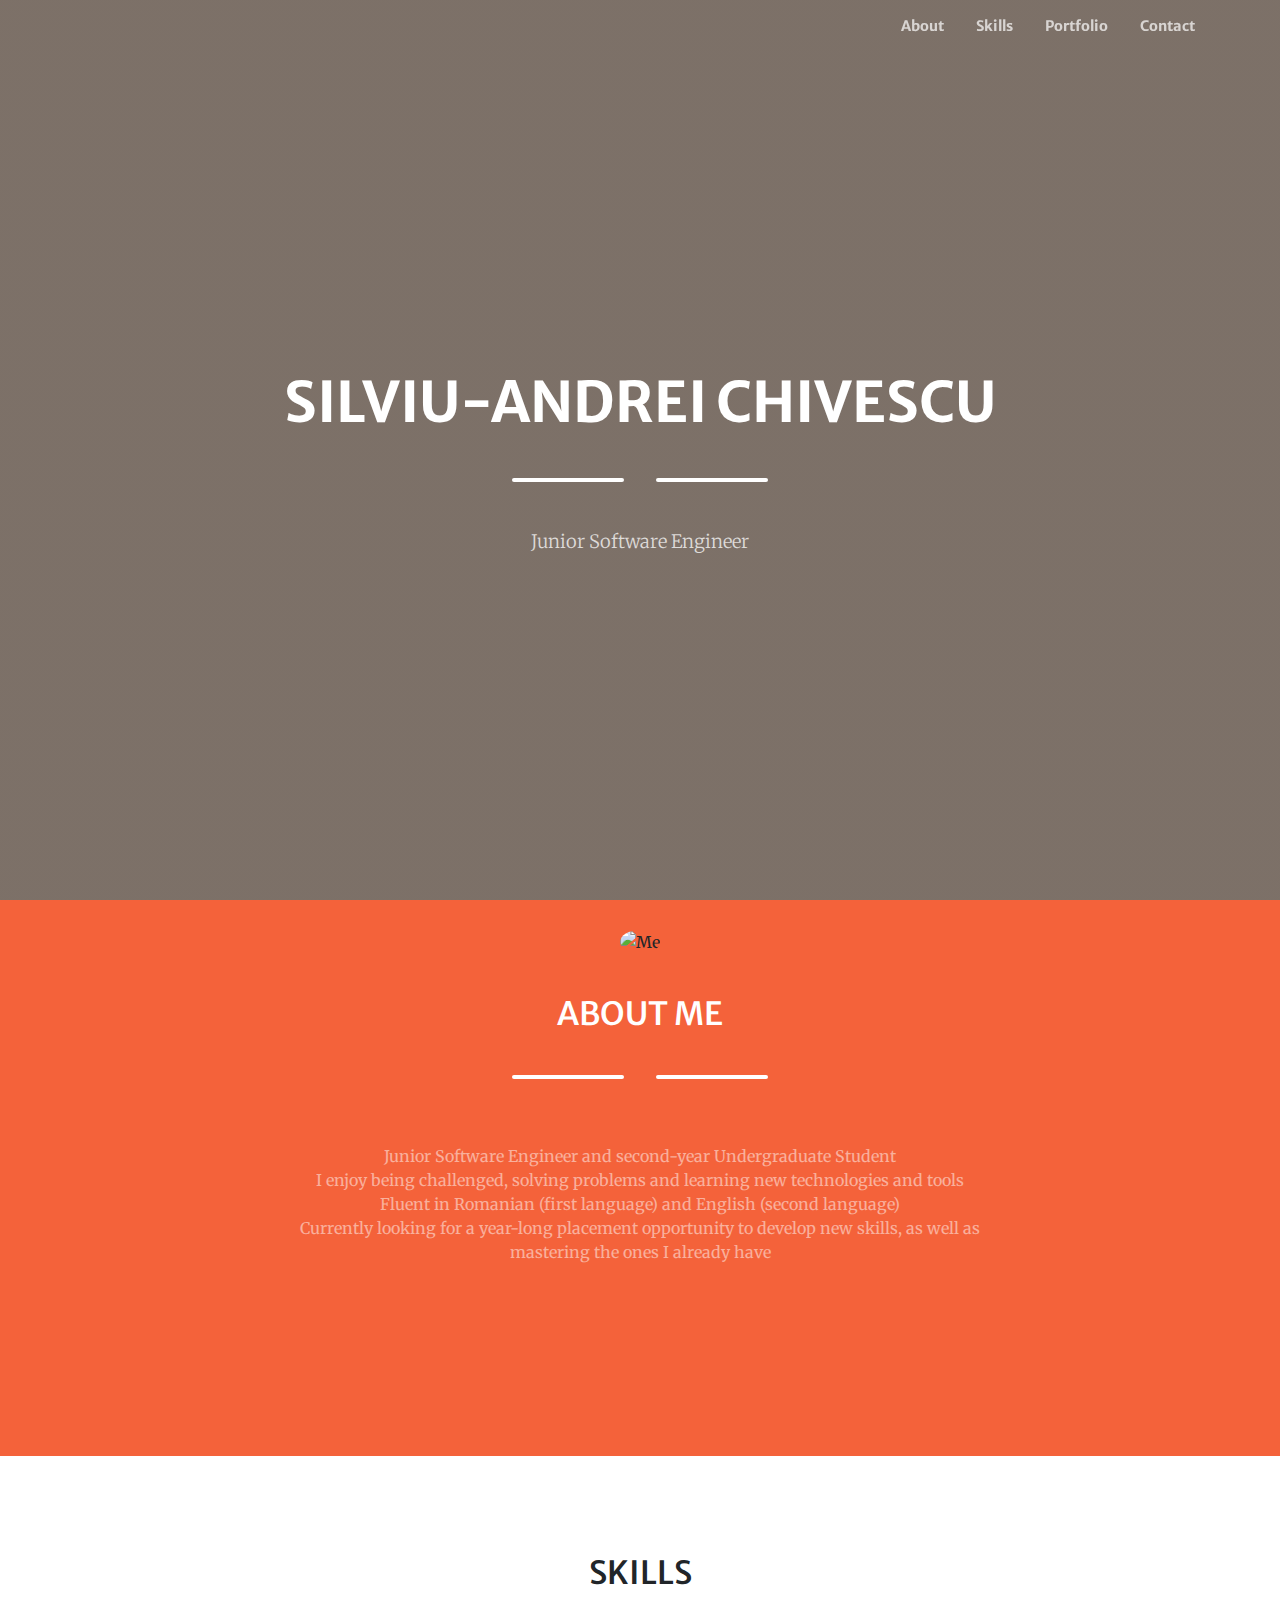
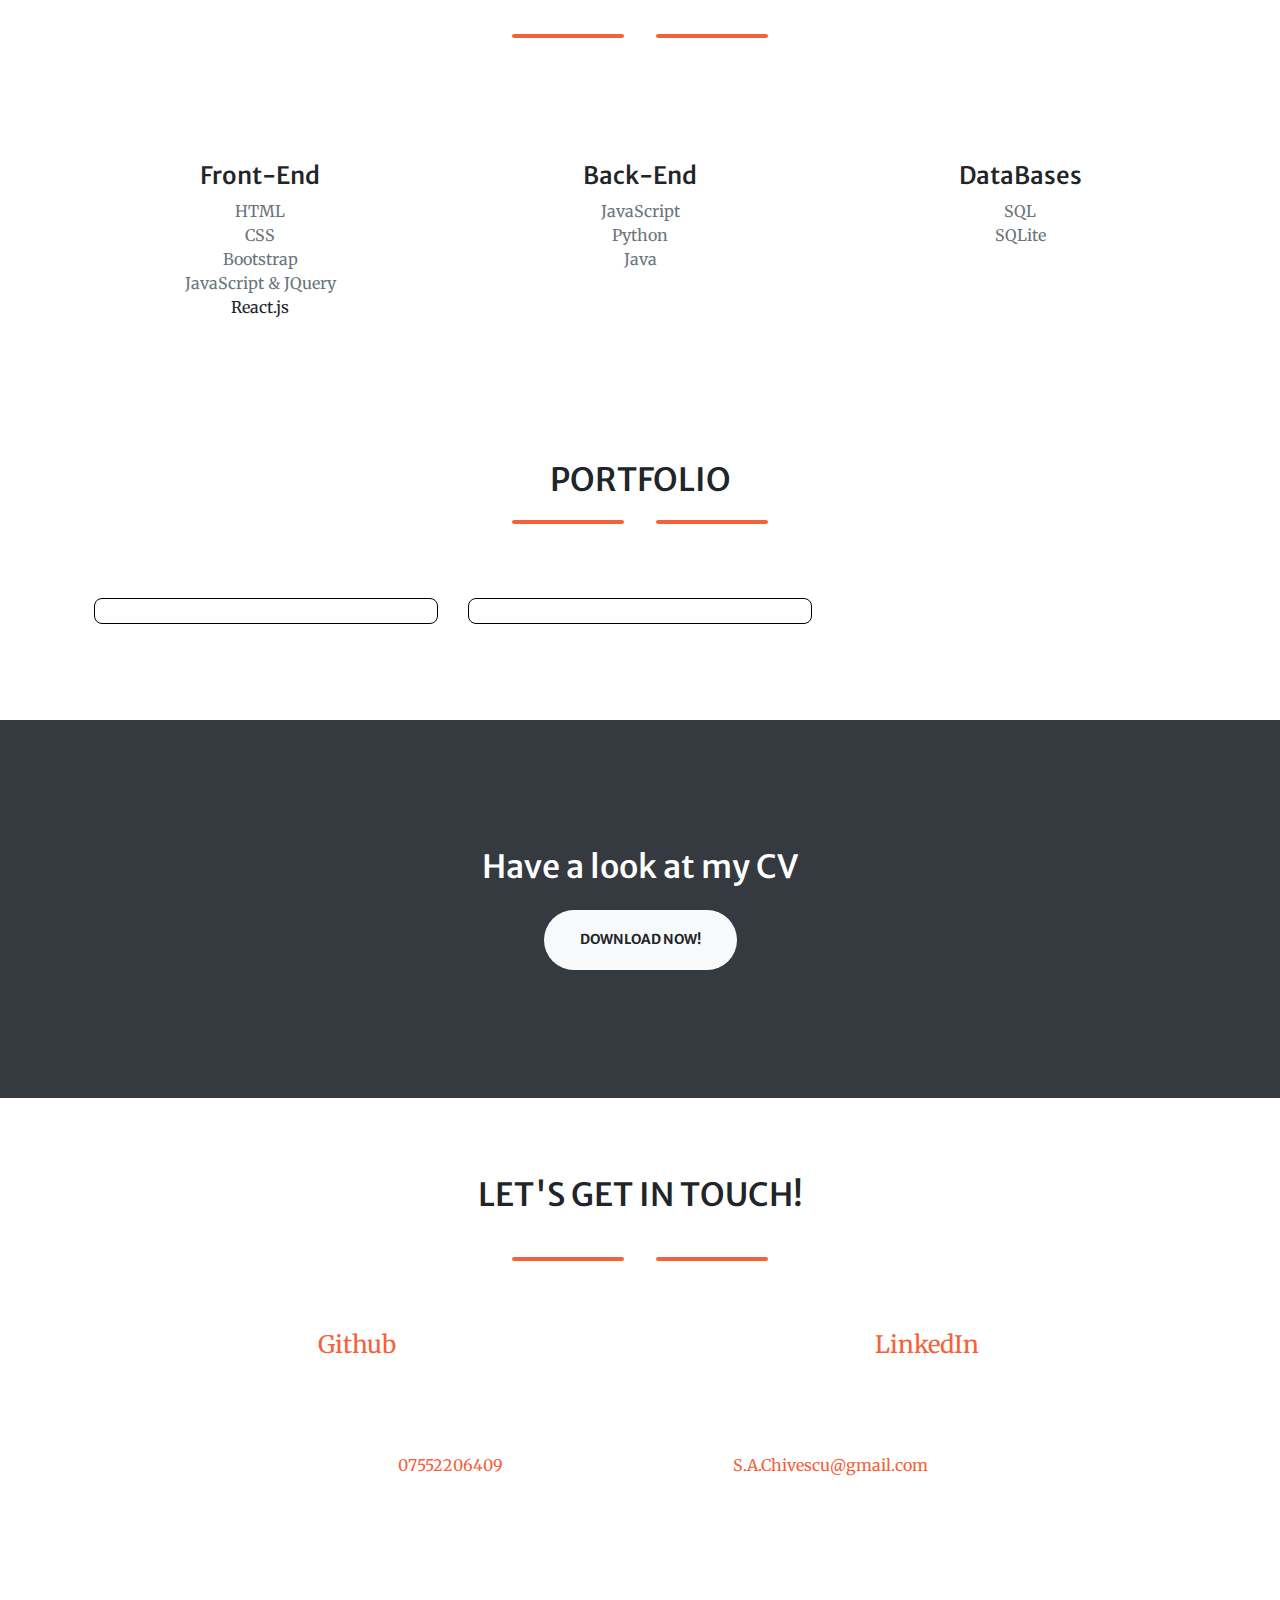
==== commit 461e26bd: "Adds react.js to Front-end skills" ====
--- a/index.html
+++ b/index.html
@@ -95,7 +95,7 @@
                         <div class="mt-5">
                             <i class="fas fa-4x fa-code text-primary mb-4"></i>
                             <h3 class="h4 mb-2">Front-End</h3>
-                            <p class="text-muted mb-0">HTML<br>CSS<br>Bootstrap<br>JavaScript & JQuery</p>
+                            <p class="text-muted mb-0">HTML<br>CSS<br>Bootstrap<br>JavaScript & JQuery</p><p>React.js</p>
                         </div>
                     </div>
                     <div class="col-lg-4 col-md-6 text-center">
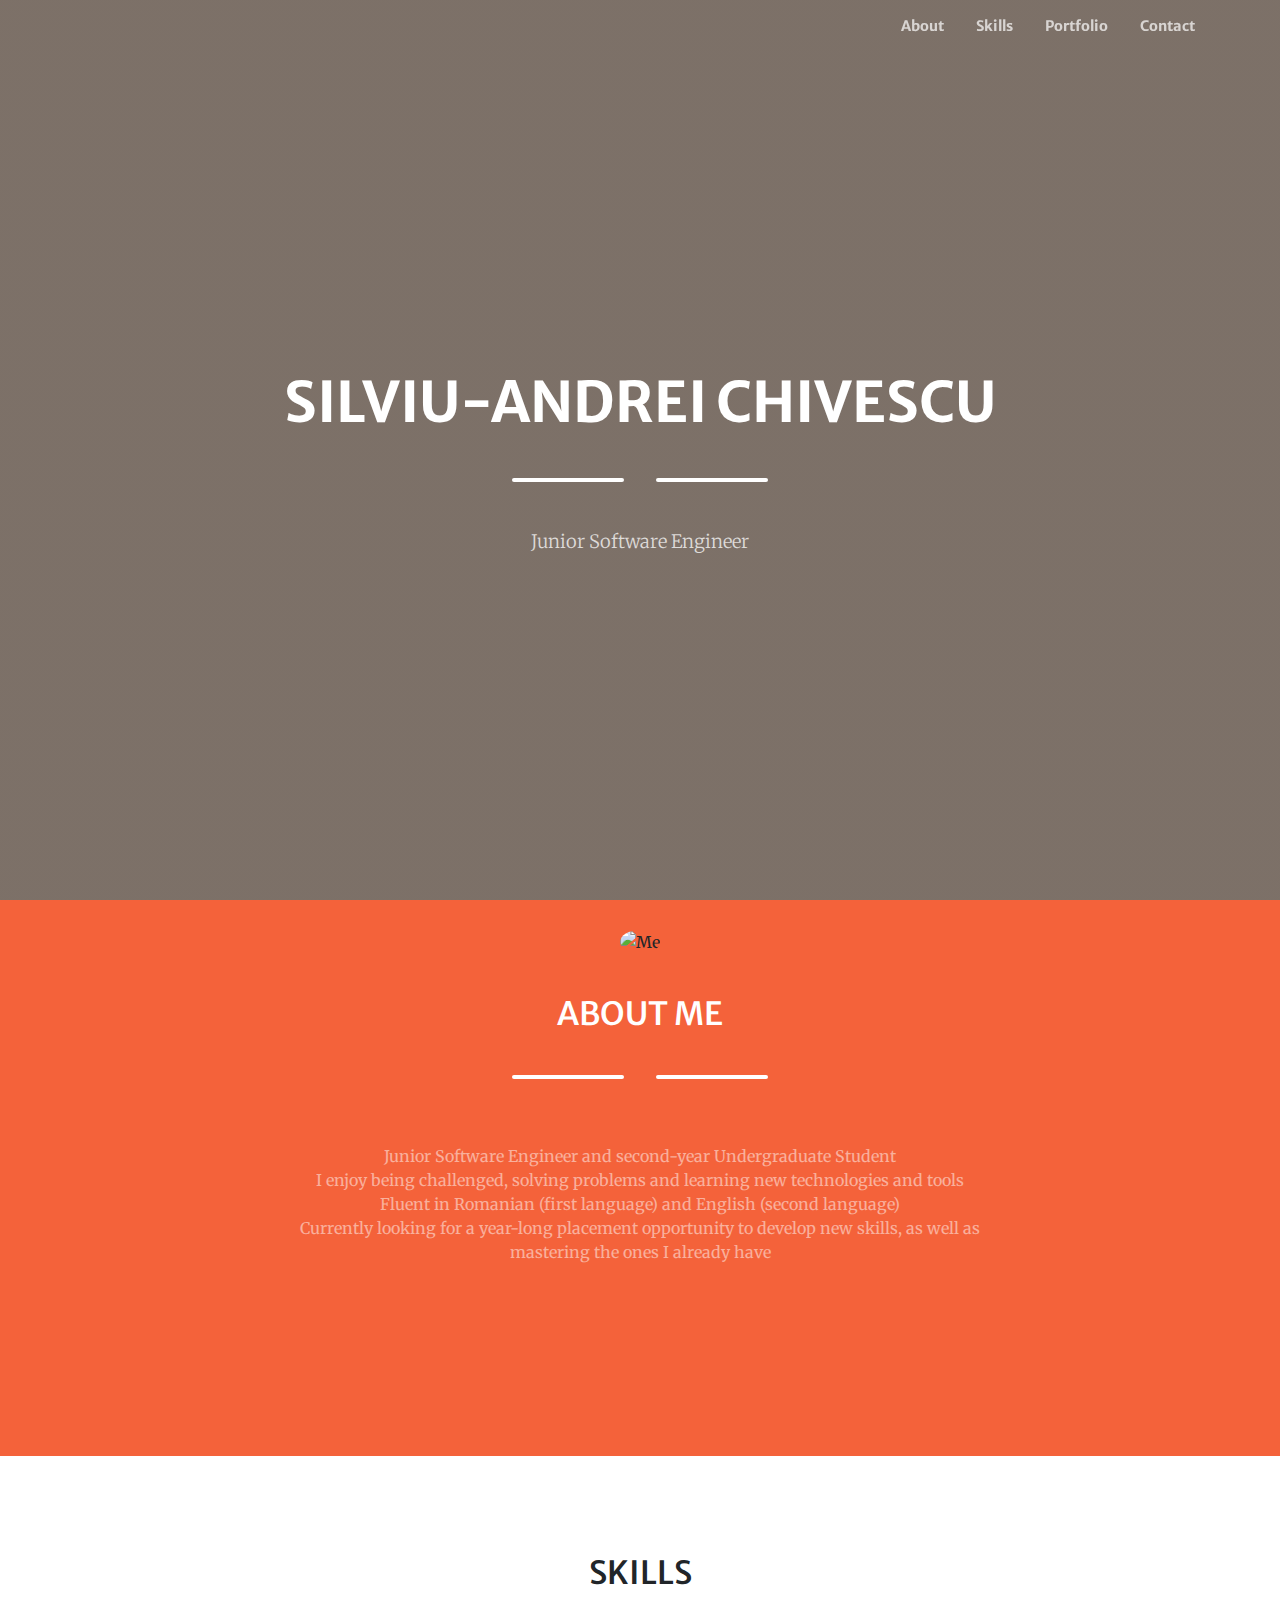
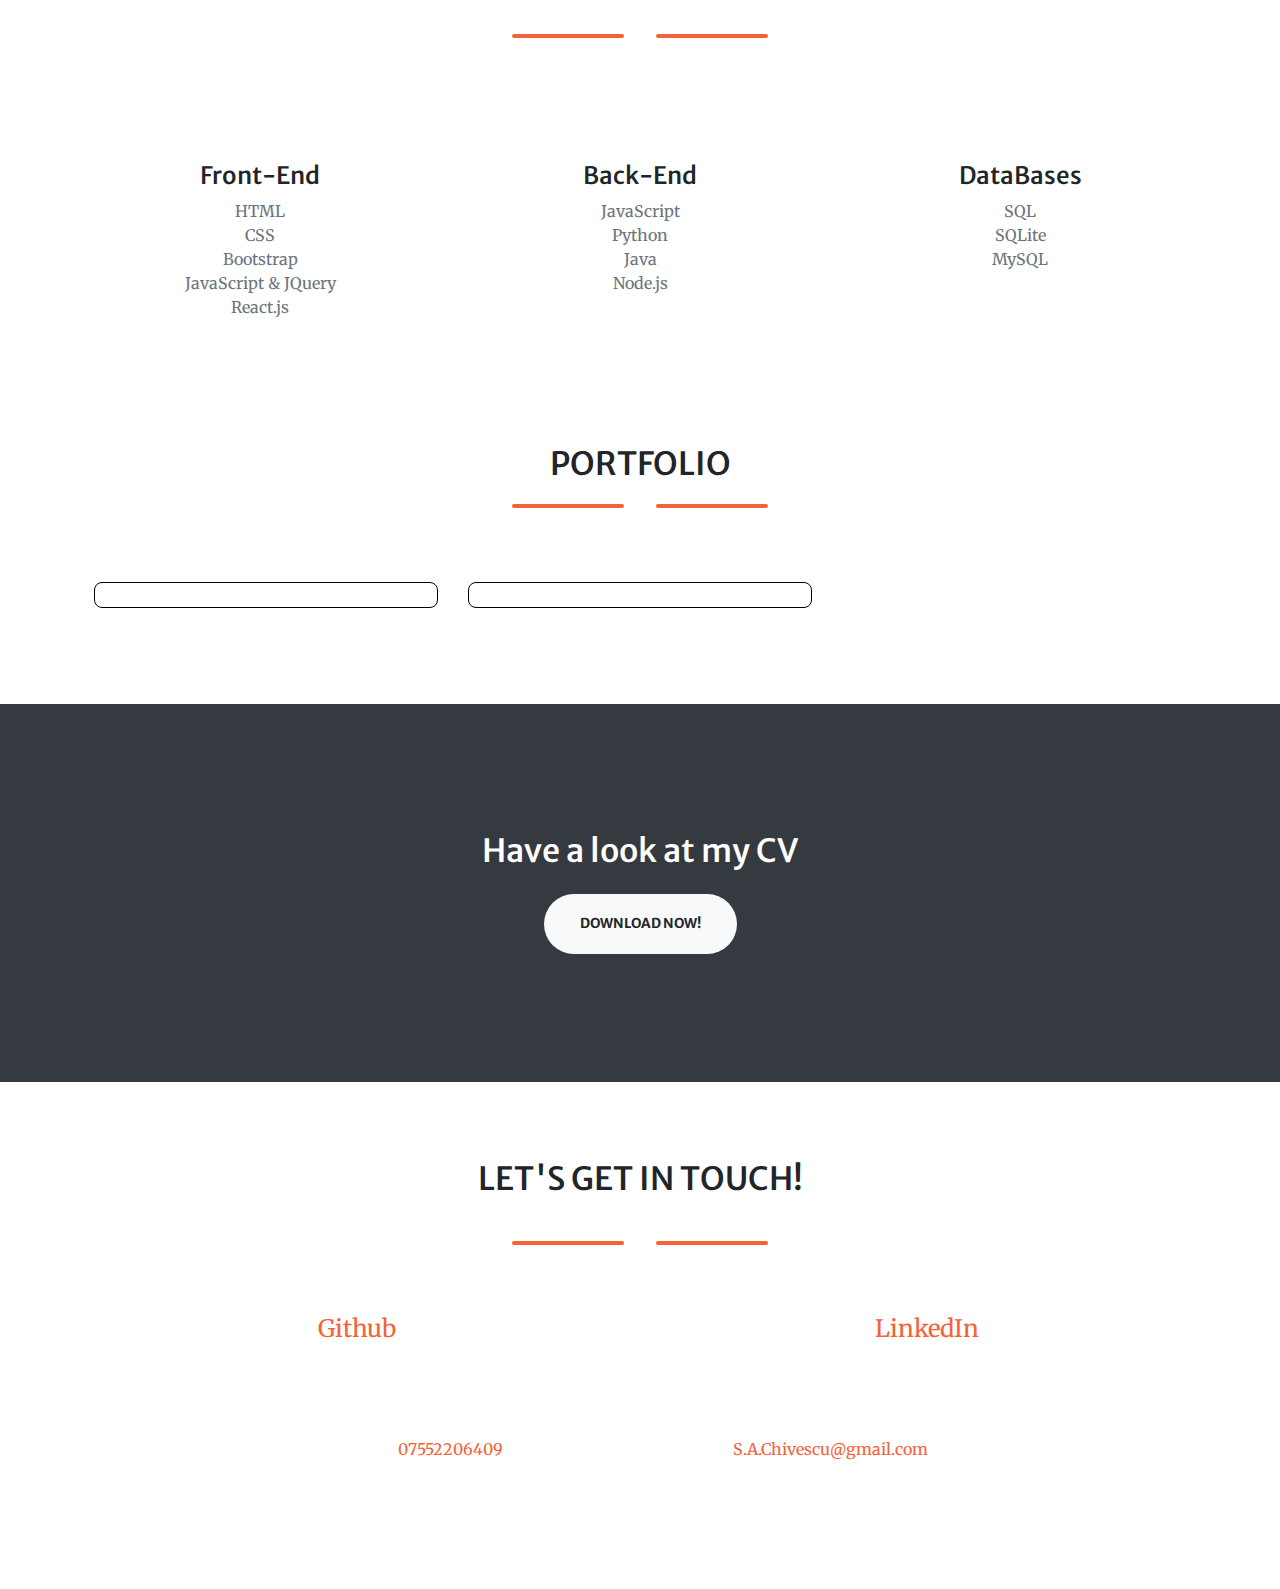
==== commit e2e99eab: "Adds a few skills at Skills section" ====
--- a/index.html
+++ b/index.html
@@ -95,14 +95,14 @@
                         <div class="mt-5">
                             <i class="fas fa-4x fa-code text-primary mb-4"></i>
                             <h3 class="h4 mb-2">Front-End</h3>
-                            <p class="text-muted mb-0">HTML<br>CSS<br>Bootstrap<br>JavaScript & JQuery</p><p>React.js</p>
+                            <p class="text-muted mb-0">HTML<br>CSS<br>Bootstrap<br>JavaScript & JQuery<br>React.js</p>
                         </div>
                     </div>
                     <div class="col-lg-4 col-md-6 text-center">
                         <div class="mt-5">
 							<i class="fas fa-4x fa-cogs text-primary mb-4"></i>
                             <h3 class="h4 mb-2">Back-End</h3>
-                            <p class="text-muted mb-0">JavaScript<br>Python<br>Java</p>
+                            <p class="text-muted mb-0">JavaScript<br>Python<br>Java<br>Node.js</p>
                         </div>
                     </div>
                     <div class="col-lg-4 col-md-6 text-center">
@@ -111,6 +111,7 @@
                             <h3 class="h4 mb-2">DataBases</h3>
                             <p class="text-muted mb-0">SQL</p>
                             <p class="text-muted mb-0">SQLite</p>
+							<p class="text-muted mb-0">MySQL</p>
                         </div>
                     </div>
 
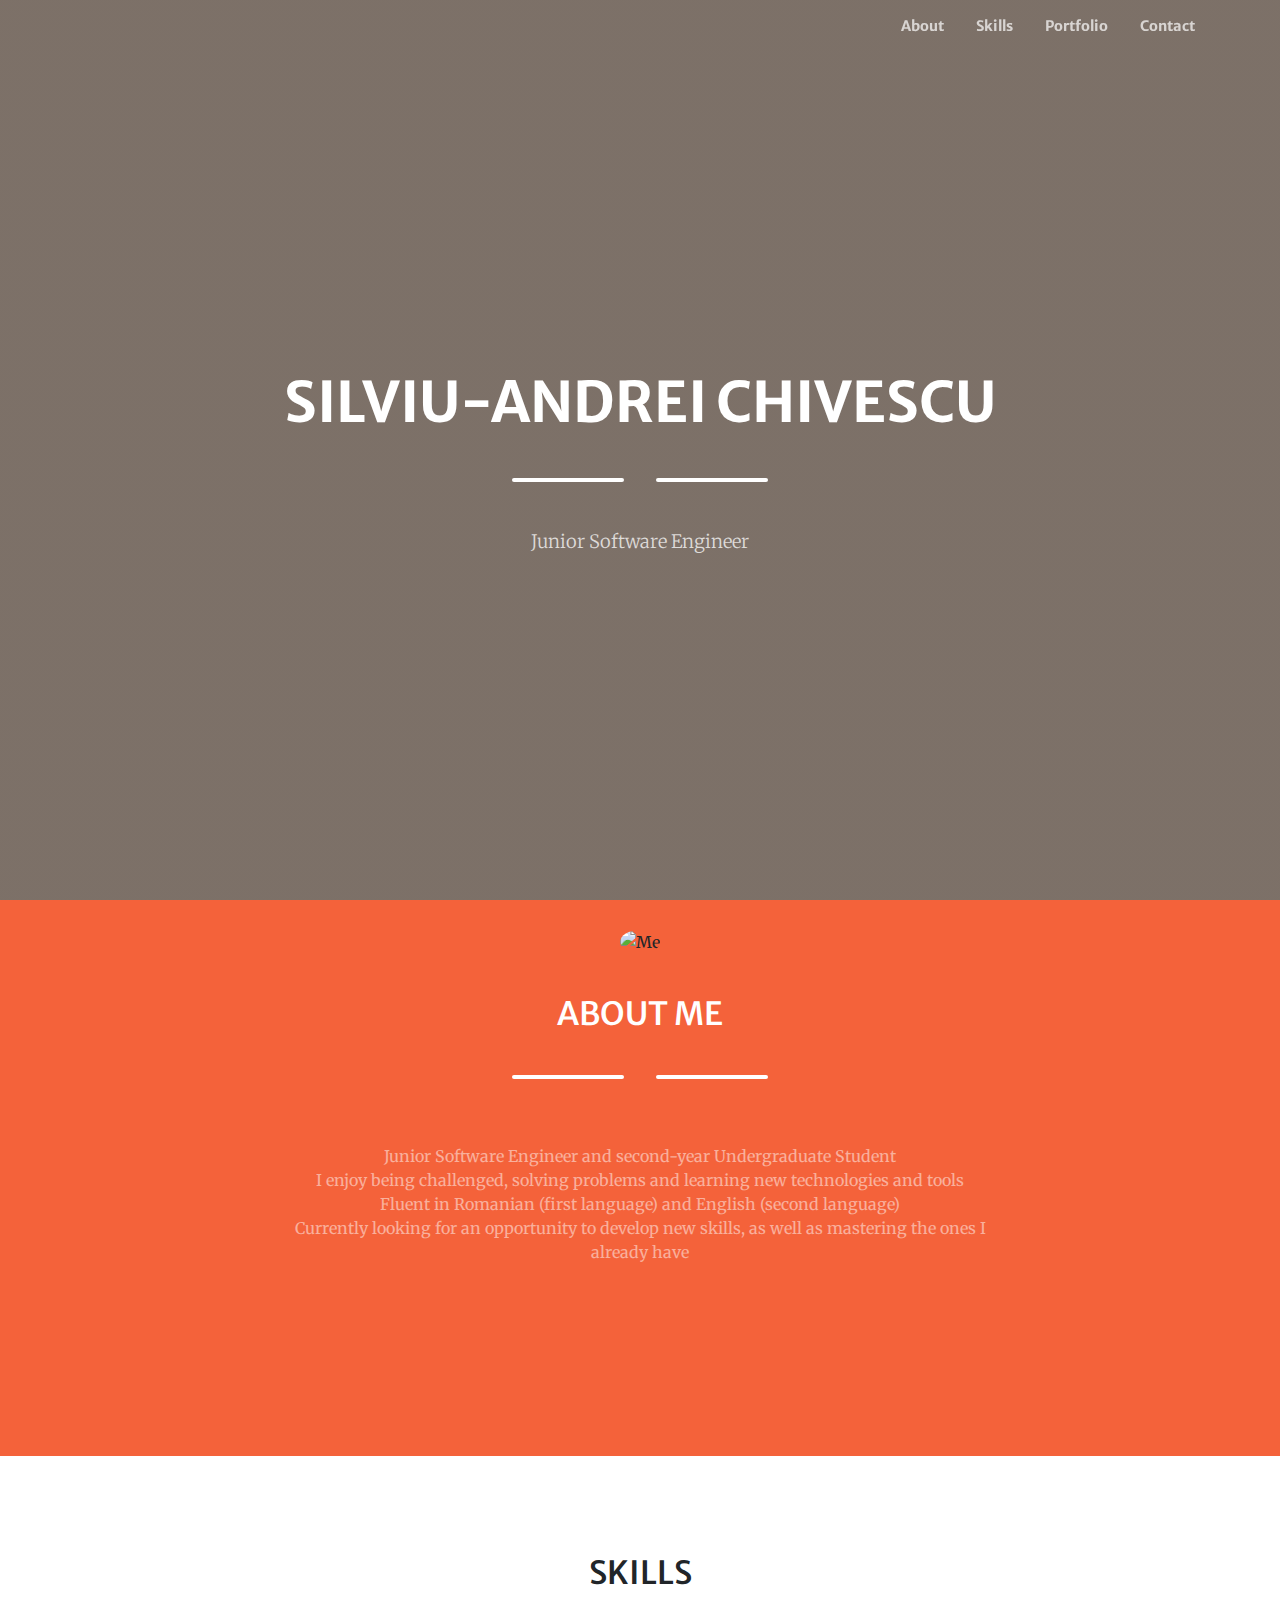
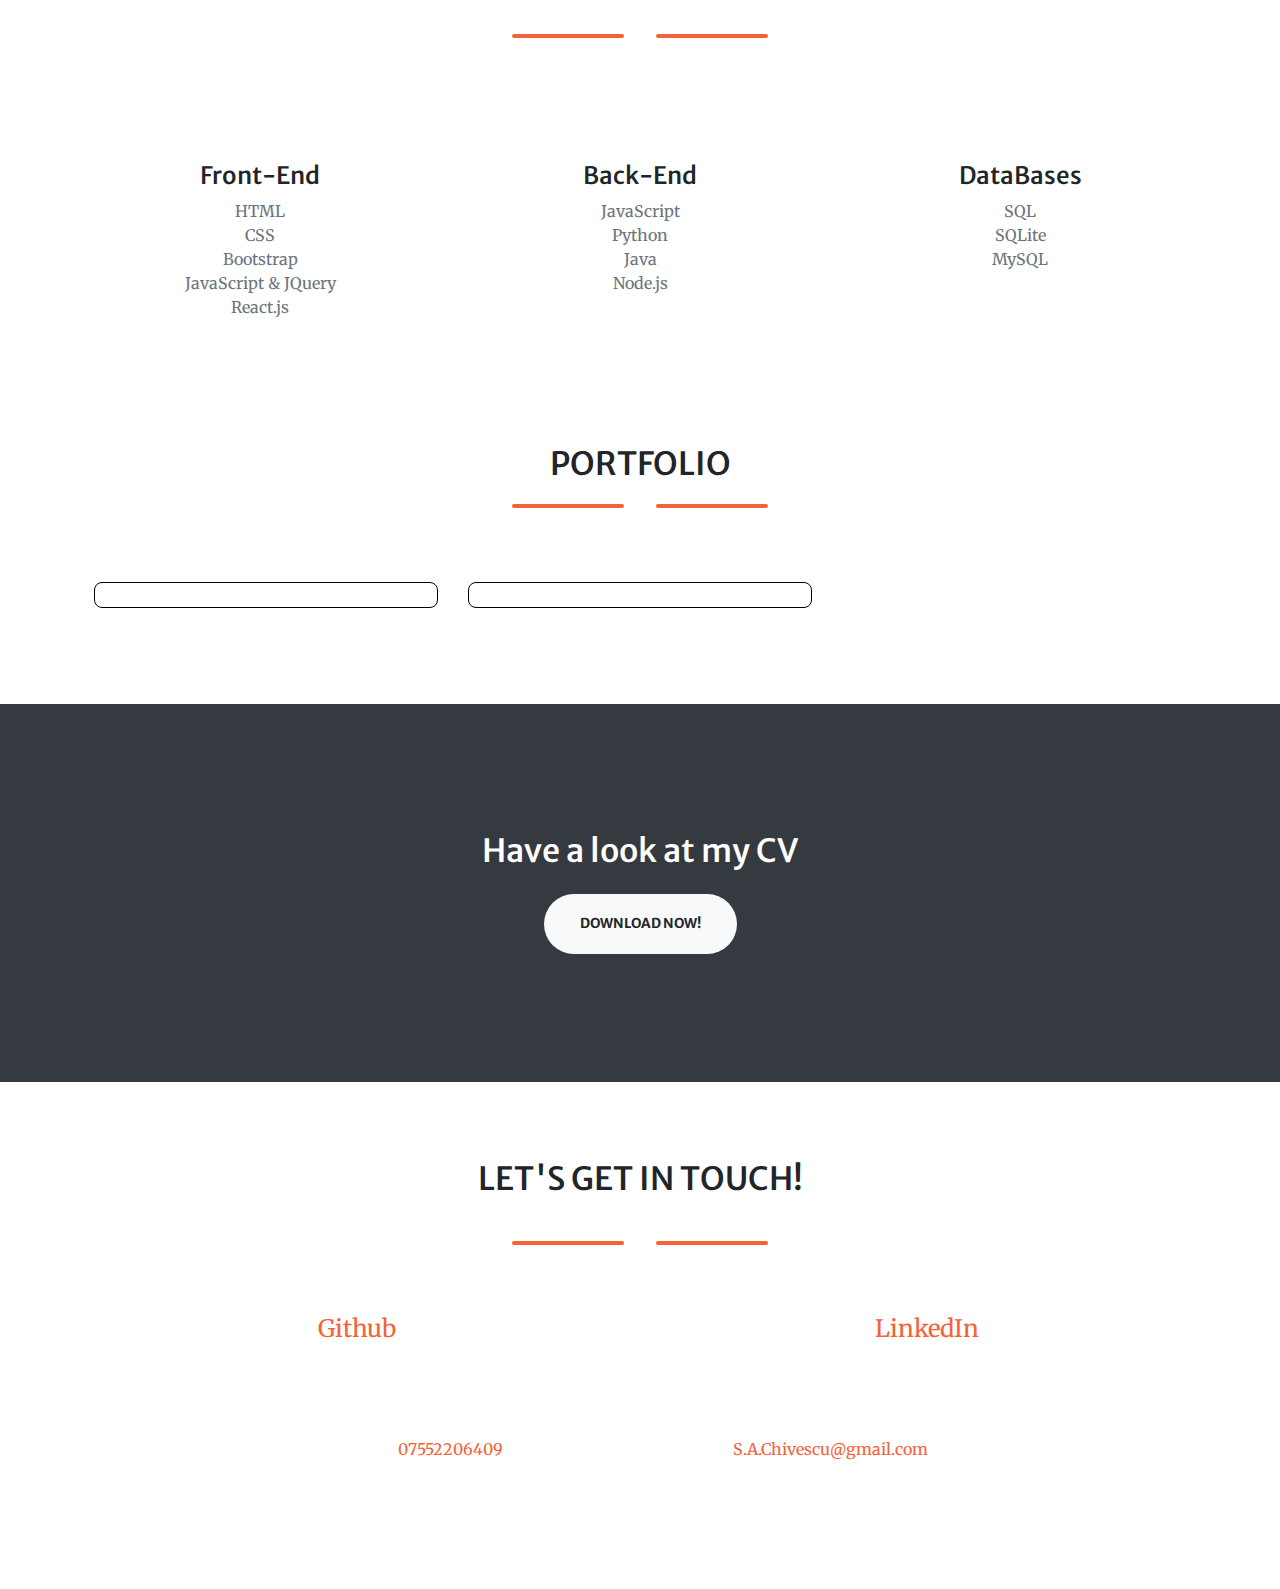
==== commit 6aa3eb20: "Modifies the text of about-me part" ====
--- a/index.html
+++ b/index.html
@@ -73,7 +73,7 @@
                         <p id="aboutText2" class="text-white-50 mb-4">Junior Software Engineer and second-year Undergraduate Student<br>
 						I enjoy being challenged, solving problems and learning new technologies and tools<br>
 						Fluent in Romanian (first language) and English (second language)<br>
-						Currently looking for a year-long placement opportunity to develop new skills, as well as mastering the ones I already have</p>
+						Currently looking for an opportunity to develop new skills, as well as mastering the ones I already have</p>
                     </div>
                 </div>
             </div>
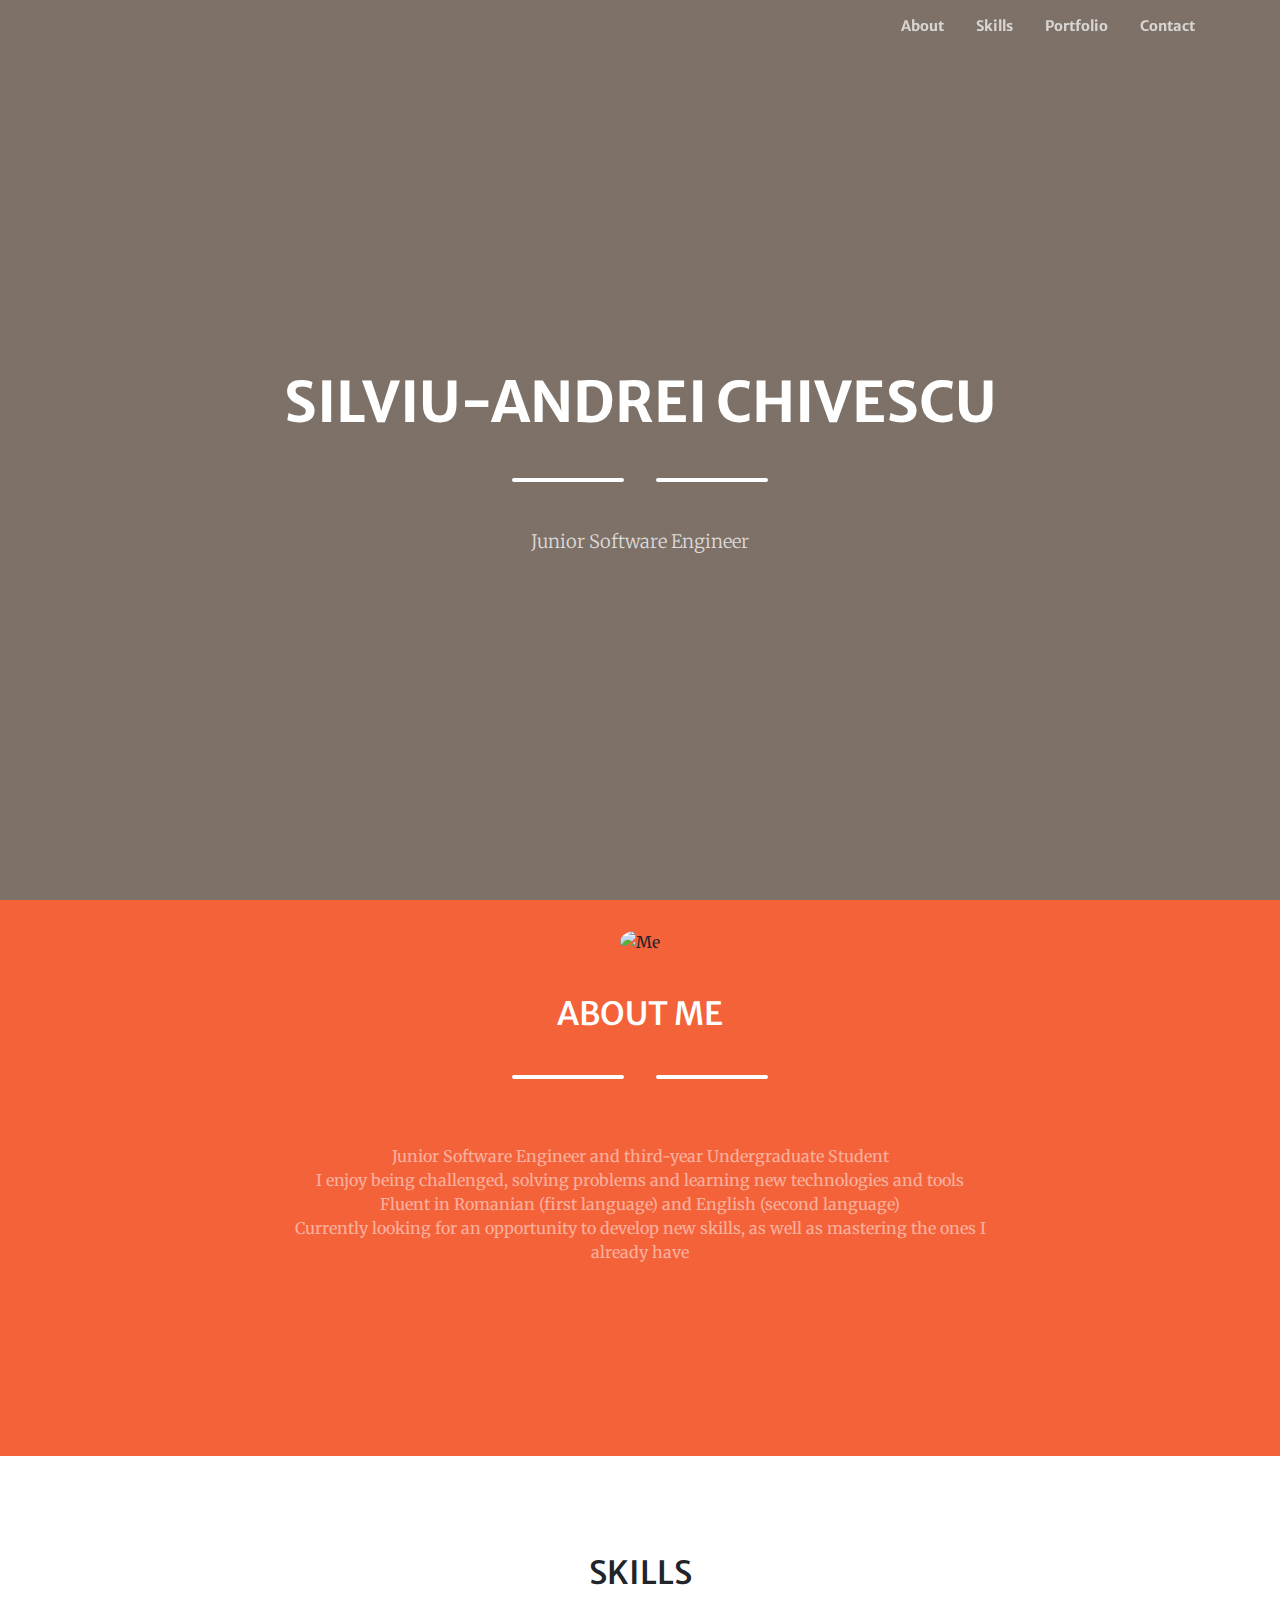
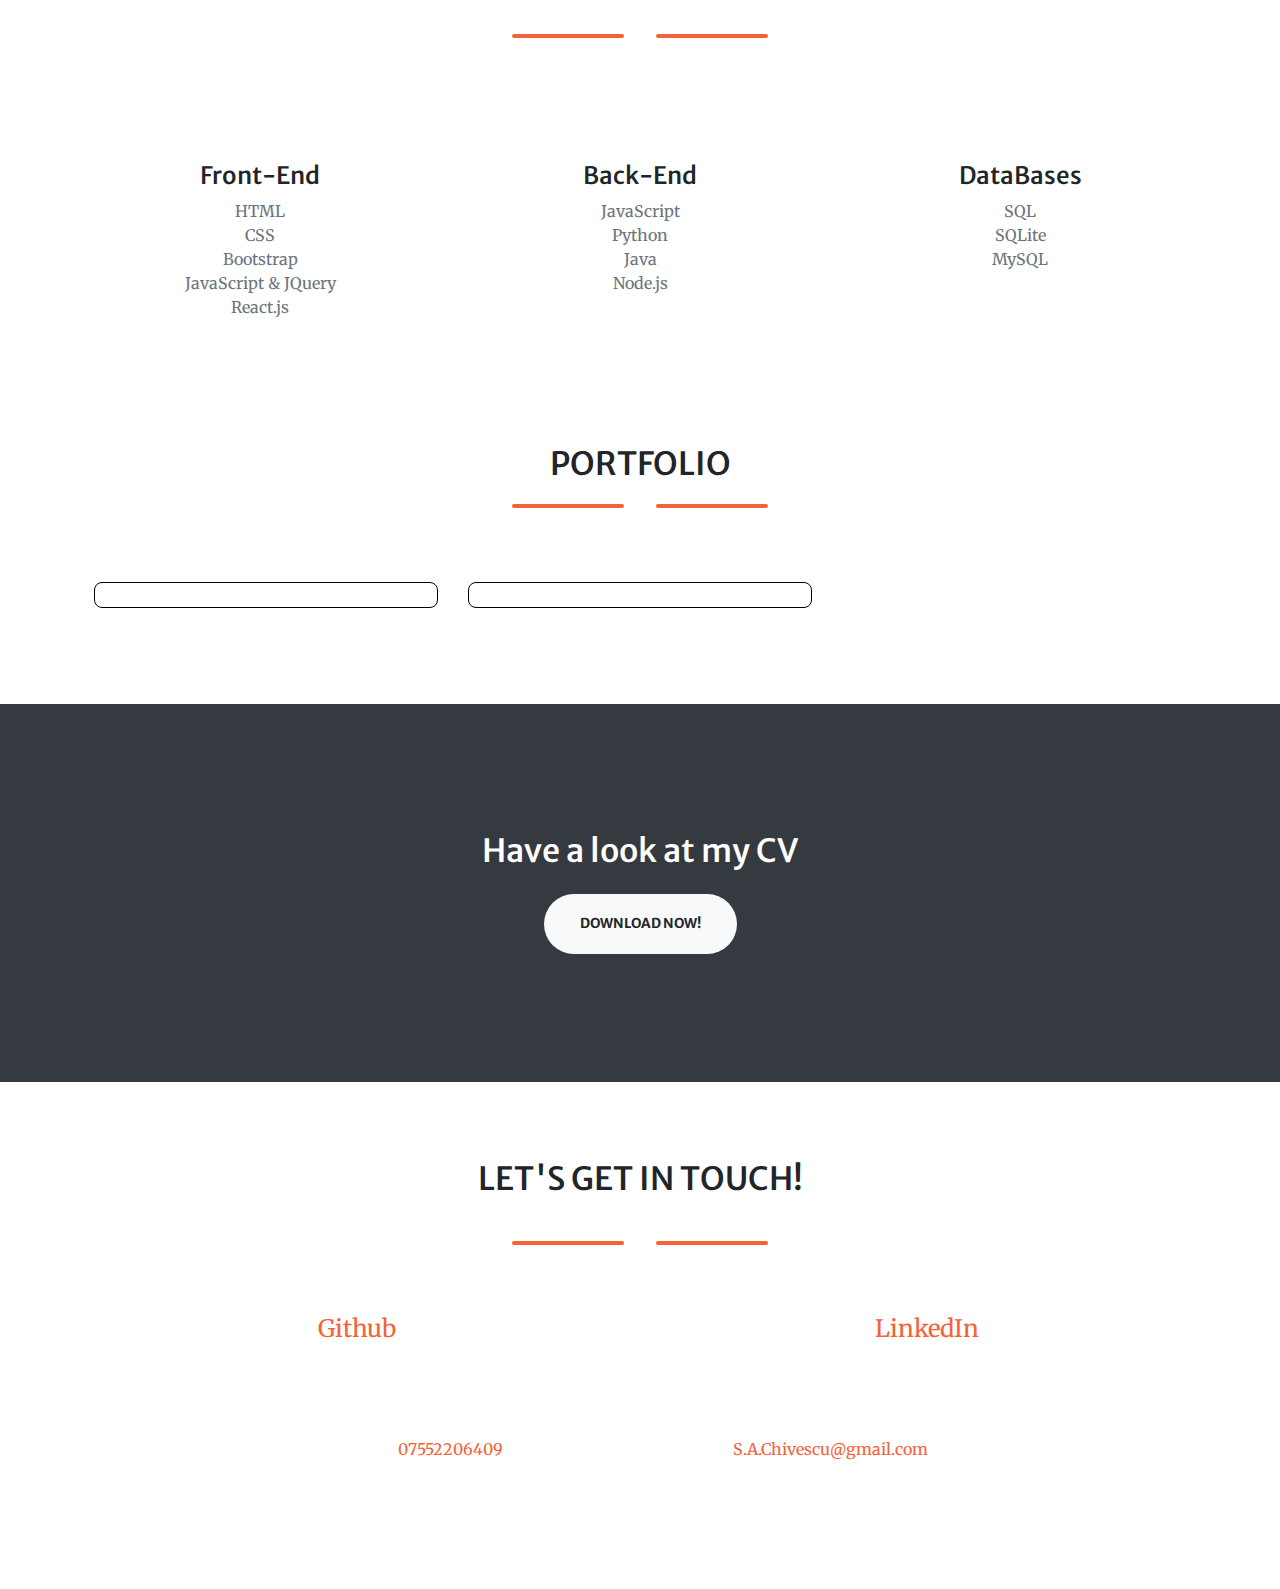
==== commit 4805d3ab: "Changes 'second' to 'third' at about me" ====
--- a/index.html
+++ b/index.html
@@ -70,7 +70,7 @@
 						<div class="divider-custom-line"></div>
 					</div>
 
-                        <p id="aboutText2" class="text-white-50 mb-4">Junior Software Engineer and second-year Undergraduate Student<br>
+                        <p id="aboutText2" class="text-white-50 mb-4">Junior Software Engineer and third-year Undergraduate Student<br>
 						I enjoy being challenged, solving problems and learning new technologies and tools<br>
 						Fluent in Romanian (first language) and English (second language)<br>
 						Currently looking for an opportunity to develop new skills, as well as mastering the ones I already have</p>
